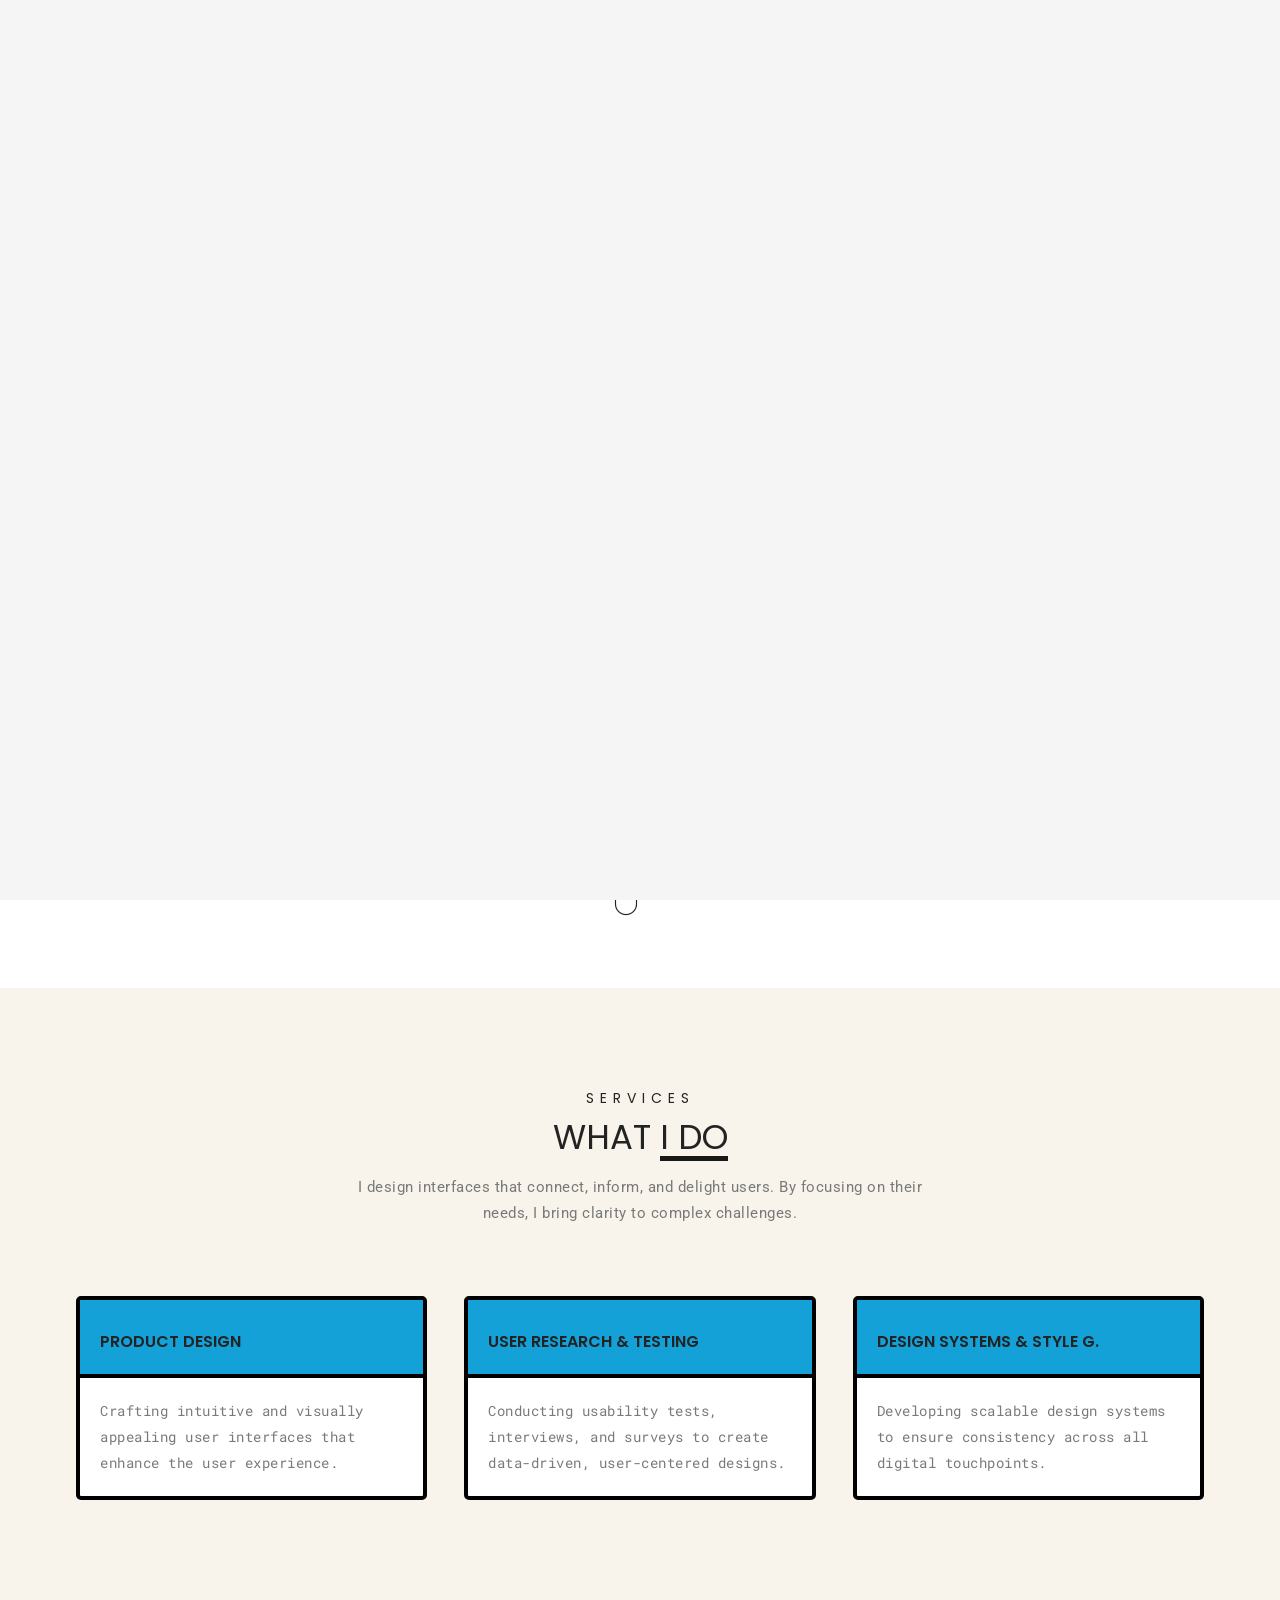
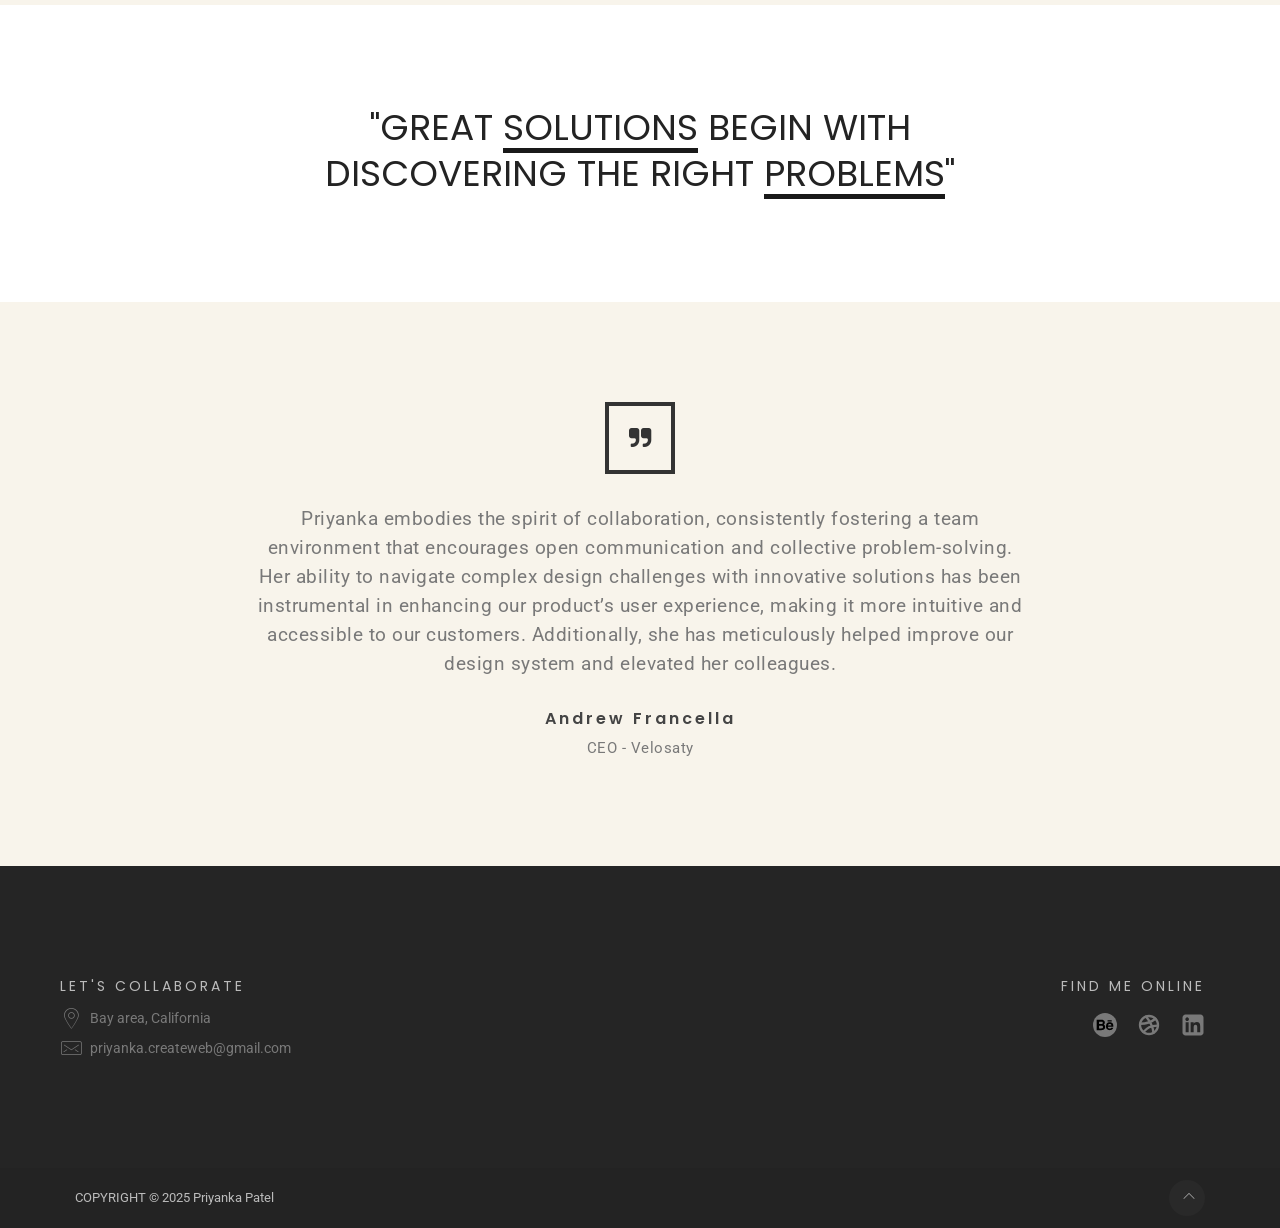
==== index.html @ 5c11a1e7 "Initial commit" ====
<!DOCTYPE html>
<html lang="en">
  <head>
    <!-- Meta Character Set -->
    <meta charset="utf-8" />
    <title>Priyanka Patel</title>

    <!-- Responsive Meta Tag -->
    <meta http-equiv="X-UA-Compatible" content="IE=edge" />
    <meta name="viewport" content="width=device-width, initial-scale=1" />

    <!-- Meta Description -->
    <meta name="description" content="Priyanka - Design Portfolio" />
    <meta
      name="keywords"
      content="responsive, creative, resume, html5, css3, personal, onepage personal"
    />
    <meta name="author" content="portfolio" />
    <!-- font -->
    <link rel="preconnect" href="https://fonts.googleapis.com" />
    <link rel="preconnect" href="https://fonts.gstatic.com" crossorigin />
    <link
      href="https://fonts.googleapis.com/css2?family=Roboto+Mono:ital,wght@0,100..700;1,100..700&display=swap"
      rel="stylesheet"
    />
    <!-- Favicon -->
    <link
      rel="shortcut icon"
      href="images/logos/favicon.png"
      type="image/x-icon"
    />

    <!-- Vendor CSS -->
    <link
      rel="stylesheet"
      type="text/css"
      href="vendor/uikit/css/uikit.min.css"
    />
    <link
      rel="stylesheet"
      type="text/css"
      href="vendor/uikit/css/components/slideshow.min.css"
    />
    <link
      rel="stylesheet"
      type="text/css"
      href="vendor/uikit/css/components/slidenav.min.css"
    />
    <link
      rel="stylesheet"
      type="text/css"
      href="vendor/uikit/css/components/slider.min.css"
    />

    <!-- Line Icon -->
    <link rel="stylesheet" type="text/css" href="css/linea.css" />

    <!-- Main CSS -->
    <link rel="stylesheet" type="text/css" href="css/style.css" />

    <!--[if lt IE 9]>
      <script src="https://oss.maxcdn.com/html5shiv/3.7.2/html5shiv.min.js"></script>
      <script src="https://oss.maxcdn.com/respond/1.4.2/respond.min.js"></script>
    <![endif]-->
  </head>
  <!-- Google tag (gtag.js) -->
  <script
    async
    src="https://www.googletagmanager.com/gtag/js?id=G-V82M1TR5L3"
  ></script>
  <script>
    window.dataLayer = window.dataLayer || [];
    function gtag() {
      dataLayer.push(arguments);
    }
    gtag("js", new Date());

    gtag("config", "G-V82M1TR5L3");
  </script>
  <body class="home-light">
    <!-- Loading Start -->
    <div id="tc-loader" class="tc-loader">
      <div class="load-inner">
        <img src="images/loading.gif" />
      </div>
    </div>
    <!-- Loading End -->

    <!-- Header Start -->
    <header class="tc-header header-style1 uk-clearfix" id="tc-header">
      <div
        class="tc-top-block"
        data-uk-sticky="{top:-400, animation: 'uk-animation-slide-top'}"
      >
        <div class="uk-container-header uk-container uk-container-center">
          <div class="nav-outter">
            <div class="nav-item1">
              <div class="tc-logo uk-hidden-small">
                <a href="index.html">
                  <img class="logo" src="images/logos/logo.svg" alt="logo" />
                </a>
              </div>
              <!--mobile socials-->
              <div class="mob-socials">
                <ul>
                  <li>
                    <a
                      href="https://www.behance.net/priyanka_createweb"
                      target="_blank"
                      ><img
                        src="images/socials/behance.svg"
                        alt="behance link icon"
                    /></a>
                  </li>
                  <li>
                    <a
                      href="https://dribbble.com/Priyanka_createweb"
                      target="_blank"
                      ><img
                        src="images/socials/dribbble.svg"
                        alt="dribbble link icon"
                    /></a>
                  </li>
                  <li>
                    <a
                      href="https://www.linkedin.com/in/priyankaapateldesigner/"
                      target="_blank"
                      ><img
                        src="images/socials/linkedin.svg"
                        alt="linkedin link icon"
                    /></a>
                  </li>
                </ul>
              </div>
            </div>
            <div class="nav-item2">
              <nav class="uk-navbar tc-navbar">
                <ul class="uk-navbar-nav uk-hidden-small">
                  <li class="uk-active">
                    <a href="index.html">Home</a>
                  </li>
                  <li>
                    <a href="about.html">About</a>
                  </li>
                  <li>
                    <a href="portfolio.html">Work</a>
                  </li>
                  <li>
                    <a href="contact.html">Contact</a>
                  </li>
                </ul>
                <a
                  href="#tc-offcanvas"
                  class="uk-navbar-toggle uk-visible-small tc-off-toggle"
                  data-uk-offcanvas="{mode:'slide'}"
                ></a>
                <div class="uk-navbar-content tc-logo uk-visible-small">
                  <a href="index.html">
                    <img class="logo-sm" src="images/logos/logo-sm.svg"
                  /></a>
                </div>
              </nav>
            </div>
            <div class="nav-item3">
              <div class="nav-socials">
                <ul class="uk-grid uk-float-right">
                  <li>
                    <a
                      href="https://www.behance.net/priyanka_createweb"
                      target="_blank"
                      ><img
                        src="images/socials/behance.svg"
                        alt="behance icon link"
                    /></a>
                  </li>
                  <li>
                    <a
                      href="https://dribbble.com/Priyanka_createweb"
                      target="_blank"
                      ><img
                        src="images/socials/dribbble.svg"
                        alt="dribbble icon link"
                    /></a>
                  </li>
                  <li>
                    <a
                      href="https://www.linkedin.com/in/priyankaapateldesigner/"
                      target="_blank"
                      ><img
                        src="images/socials/linkedin.svg"
                        alt="linkedin icon link"
                    /></a>
                  </li>
                </ul>
              </div>
            </div>
          </div>
        </div>
      </div>
    </header>
    <!-- Header End -->

    <!-- Slider Start -->
    <div class="tc-slider" id="tc-slider">
      <div class="uk-slidenav-position" data-uk-slideshow="">
        <canvas id="canvas"></canvas>
        <ul class="uk-slideshow uk-overlay-active uk-slideshow-fullscreen">
          <li>
            <!-- <img
              src="images/sliders/b3.png"
              alt="Hero image of a desk setup and design lifecycle"
            /> -->
            <div
              class="uk-overlay-panel uk-flex uk-container-center container-mid uk-text-center"
            >
              <div>
                <div class="title-bar"></div>
                <div style="padding: 3%">
                  <h3 class="sldr-title-large">
                    DESIGNING FOR A BETTER
                    <span class="half-highlight">TOMORROW</span>
                  </h3>
                  <p class="sldr-pgraph">
                    Hi, I’m <b>પ્રિયંકા [pree·aang·kuh]</b> – a Product/UX/UI
                    Designer creating intuitive digital experiences by
                    understanding the ‘why’—because great design starts with
                    purpose. I blend research, data, and feedback to craft
                    solutions that delight users and drive business goals. With
                    a front-end development background, I bring creativity and
                    technical insight to every project, always designing for
                    real people, not just an idealized vision.
                  </p>
                  <div class="spacer30"></div>
                  <a href="portfolio.html" class="readon pill">check my work</a>
                </div>
              </div>
            </div>
          </li>
        </ul>
        <div class="down-arrow pulse-infinite">
          <a href="#tc-serviecs" data-uk-smooth-scroll="{offset: 74}"
            ><i class="li li-magic-mouse"></i
          ></a>
        </div>
      </div>
    </div>
    <!-- Slider End -->

    <!-- Main Start -->
    <main class="tc-main" id="tc-main">
      <!-- Services Start-->
      <section
        class="tc-serviecs tc-service-style1 sec-spacer sec-color"
        id="tc-serviecs"
        title="<-- Swip -->"
      >
        <div class="uk-container-center uk-container">
          <div class="tc-heading uk-text-center">
            <h3>SERVICES</h3>
            <h2>WHAT <span class="half-highlight">I DO</span></h2>
            <p>
              I design interfaces that connect, inform, and delight users. By
              focusing on their <br />needs, I bring clarity to complex
              challenges.
            </p>
          </div>

          <div data-uk-slider>
            <div class="uk-slider-container">
              <ul
                class="uk-slider uk-grid uk-grid-width-large-1-3 uk-grid-width-medium-1-2"
              >
                <li>
                  <div class="services-item">
                    <div class="title">
                      <h3><a href="portfolio.html">PRODUCT DESIGN</a></h3>
                    </div>
                    <p>
                      Crafting intuitive and visually appealing user interfaces
                      that enhance the user experience.
                    </p>
                  </div>
                </li>
                <li>
                  <div class="services-item">
                    <div class="title">
                      <h3>
                        <a href="portfolio.html">USER RESEARCH & TESTING</a>
                      </h3>
                    </div>
                    <p>
                      Conducting usability tests, interviews, and surveys to
                      create data-driven, user-centered designs.
                    </p>
                  </div>
                </li>
                <li>
                  <div class="services-item">
                    <div class="title">
                      <h3>
                        <a href="portfolio.html">DESIGN SYSTEMS & STYLE G.</a>
                      </h3>
                    </div>
                    <p>
                      Developing scalable design systems to ensure consistency
                      across all digital touchpoints.
                    </p>
                  </div>
                </li>
              </ul>
            </div>
          </div>
        </div>
      </section>
      <!-- Services End-->
      <!-- About Start-->
      <section class="tc-about sec-spacer" id="tc-about">
        <div class="uk-container-center uk-container">
          <div class="about-title uk-text-center">
            <h2 class="title1">
              "GREAT <span class="half-highlight">SOLUTIONS</span> BEGIN WITH
              <br />DISCOVERING THE RIGHT
              <span class="half-highlight">PROBLEMS</span>"
            </h2>
          </div>
        </div>
      </section>
      <!-- About End-->

      <!-- Testimonial Start -->
      <section class="tc-testimonial sec-spacer sec-color">
        <div class="uk-container-center uk-container">
          <div class="uk-slidenav-position" data-uk-slider>
            <div class="uk-slider-container">
              <ul class="uk-slider uk-grid-width-medium-1-1">
                <li>
                  <div class="tm-item">
                    <div class="uk-text-center">
                      <i class="uk-icon-quote-right"></i>
                    </div>
                    <div class="testi-desc">
                      <p>
                        Priyanka embodies the spirit of collaboration,
                        consistently fostering a team environment that
                        encourages open communication and collective
                        problem-solving. Her ability to navigate complex design
                        challenges with innovative solutions has been
                        instrumental in enhancing our product’s user experience,
                        making it more intuitive and accessible to our
                        customers. Additionally, she has meticulously helped
                        improve our design system and elevated her colleagues.
                      </p>
                    </div>
                    <div class="testi-info">
                      <h4>Andrew Francella</h4>
                      <p>
                        CEO -
                        <a
                          href="https://www.linkedin.com/company/velosaty/posts/?feedView=all"
                          target="_blank"
                          >Velosaty</a
                        >
                      </p>
                    </div>
                  </div>
                </li>
                <li>
                  <div class="tm-item">
                    <div class="uk-text-center">
                      <i class="uk-icon-quote-right"></i>
                    </div>
                    <div class="testi-desc">
                      <p>
                        What sets Priyanka apart is her meticulous approach to
                        her work. She consistently go above and beyond to ensure
                        that every aspect of her design is polished and aligned
                        with the project's goals. This attention to detail has
                        not only enhanced the quality of our design deliverables
                        but has also inspired the entire team to aim for
                        excellence.
                      </p>
                    </div>
                    <div class="testi-info">
                      <h4>Faith Udomah</h4>
                      <p>
                        Designer -
                        <a
                          href="https://www.linkedin.com/company/tonyllc/"
                          target="_blank"
                          >SONNY</a
                        >
                      </p>
                    </div>
                  </div>
                </li>
                <li>
                  <div class="tm-item">
                    <div class="uk-text-center">
                      <i class="uk-icon-quote-right"></i>
                    </div>
                    <div class="testi-desc">
                      <p>
                        We collaborated on a number of projects. She is an
                        extremely creative and motivated individual who pays
                        close attention to user interface and web design. She is
                        also a true professional who produces high-quality work.
                      </p>
                    </div>
                    <div class="testi-info">
                      <h4>Smita Pawar</h4>
                      <p>
                        Designer -
                        <a
                          href="https://www.linkedin.com/company/cactus-creatives/"
                          target="_blank"
                          >Cactus Creatives</a
                        >
                      </p>
                    </div>
                  </div>
                </li>
                <li>
                  <div class="tm-item">
                    <div class="uk-text-center">
                      <i class="uk-icon-quote-right"></i>
                    </div>
                    <div class="testi-desc">
                      <p>
                        As a colleague, I admire Priyanka's commitment to design
                        advocacy. She ensures that we consistently challenge our
                        ideas and strive for the best possible solutions. Her
                        ability to critically analyze and improve our concepts
                        has been instrumental in driving our projects forward.
                        Priyanka's UX design skills are exceptional. Her
                        wireframes are not only beautifully crafted but also
                        highly functional, demonstrating her keen eye for detail
                        and deep understanding of user experience principles.
                      </p>
                    </div>
                    <div class="testi-info">
                      <h4>Kalina Stephani</h4>
                      <p>
                        Designer -
                        <a
                          href="https://www.linkedin.com/company/velosaty/posts/?feedView=all"
                          target="_blank"
                          >Velosaty</a
                        >
                      </p>
                    </div>
                  </div>
                </li>
                <li>
                  <div class="tm-item">
                    <div class="uk-text-center">
                      <i class="uk-icon-quote-right"></i>
                    </div>
                    <div class="testi-desc">
                      <p>
                        One of Priyanka’s standout qualities is her strong
                        communication and collaboration skills. She worked
                        seamlessly with cross-functional teams, including
                        developers, product managers, and stakeholders, to
                        ensure that design objectives are met. She is open to
                        feedback, adaptable to changing project requirements,
                        and consistently meet deadlines.
                      </p>
                    </div>
                    <div class="testi-info">
                      <h4>Angel Trujillo</h4>
                      <p>
                        CEO -
                        <a
                          href="https://www.linkedin.com/company/sportexcitement/about/"
                          target="_blank"
                          >Sports Excitement</a
                        >
                      </p>
                    </div>
                  </div>
                </li>
                <li>
                  <div class="tm-item">
                    <div class="uk-text-center">
                      <i class="uk-icon-quote-right"></i>
                    </div>
                    <div class="testi-desc">
                      <p>
                        What makes Priyanka truly unique is her perspective as a
                        former front-end developer. This background enriches our
                        team discussions and brings a valuable technical insight
                        to our design processes. Priyanka's ability to bridge
                        the gap between design and development is an asset to
                        our collaborative efforts.
                      </p>
                    </div>
                    <div class="testi-info">
                      <h4>Maddie Bisi</h4>
                      <p>
                        Designer -
                        <a
                          href="https://www.linkedin.com/company/velosaty/posts/?feedView=all"
                          target="_blank"
                          >Velosaty</a
                        >
                      </p>
                    </div>
                  </div>
                </li>
                <li>
                  <div class="tm-item">
                    <div class="uk-text-center">
                      <i class="uk-icon-quote-right"></i>
                    </div>
                    <div class="testi-desc">
                      <p>
                        I worked with Priyanka for 3 years at Cactus Creatives
                        and found her to be extremely hard working, disciplined,
                        creative and delivered all the projects successfully.
                        She will truly be an asset to the design team wherever
                        she goes.
                      </p>
                    </div>
                    <div class="testi-info">
                      <h4>Ruchi Trivedi</h4>
                      <p>
                        Project Manager -
                        <a
                          href="https://www.linkedin.com/company/cactus-creatives/"
                          target="_blank"
                          >Cactus Creatives</a
                        >
                      </p>
                    </div>
                  </div>
                </li>
              </ul>
            </div>
            <a
              href="#"
              class="uk-slidenav uk-slidenav-contrast uk-slidenav-previous"
              data-uk-slider-item="previous"
            ></a>
            <a
              href="#"
              class="uk-slidenav uk-slidenav-contrast uk-slidenav-next"
              data-uk-slider-item="next"
            ></a>
          </div>
        </div>
      </section>
      <!-- Testimonial End -->
    </main>
    <!-- Main End -->

    <!-- Footer Start -->
    <section class="tc-contact sec-spacer footer" id="tc-contact">
      <div class="uk-container uk-container-center">
        <div class="uk-grid" data-uk-grid-margin="">
          <div class="uk-width-medium-1-2 uk-width-small-6-10">
            <div class="tc-heading">
              <h3>LET'S COLLABORATE</h3>
              <div class="contact-info uk-animation-hover">
                <div class="contact-outter">
                  <i class="li li-map-pointer uk-animation-scale"></i> Bay area,
                  California
                </div>
              </div>
              <div class="contact-info uk-animation-hover">
                <div class="contact-outter email-container">
                  <i class="li li-mail-envelope uk-animation-scale"></i>
                  <a
                    href="javascript:void(0);"
                    onclick="copyToClipboard('priyanka.createweb@gmail.com')"
                    >priyanka.createweb@gmail.com</a
                  ><span class="tooltip"></span>
                </div>
              </div>
            </div>
          </div>
          <div class="uk-width-medium-1-2 uk-width-small-4-10 uk-text-right">
            <div class="tc-heading">
              <h3>FIND ME ONLINE</h3>
              <ul class="uk-grid uk-float-right">
                <li>
                  <a
                    href="https://www.behance.net/priyanka_createweb"
                    target="_blank"
                    ><img
                      src="images/socials/behance-white.svg"
                      alt="behance icon link"
                  /></a>
                </li>
                <li>
                  <a
                    href="https://dribbble.com/Priyanka_createweb"
                    target="_blank"
                    ><img
                      src="images/socials/dribbble-white.svg"
                      alt="dribbble icon link"
                  /></a>
                </li>
                <li>
                  <a
                    href="https://www.linkedin.com/in/priyankaapateldesigner/"
                    target="_blank"
                    ><img
                      src="images/socials/linkedin-white.svg"
                      alt="linkedin icon link"
                  /></a>
                </li>
              </ul>
            </div>
          </div>
        </div>
      </div>
    </section>

    <footer class="tc-footer" id="tc-footer">
      <div class="uk-container uk-container-center">
        <div class="uk-grid pt20 pb20">
          <div class="copyright uk-width-medium-1-2 uk-width-small-6-10">
            COPYRIGHT © 2025 Priyanka Patel
          </div>
          <div class="uk-width-medium-1-2 uk-width-small-4-10 relative">
            <!-- Created by Priyanka Patel -->
            <a
              href="#tc-header"
              class="tc-totopscroll"
              title="Go Top"
              data-uk-smooth-scroll
              ><i class="li li-arrows-up"></i
            ></a>
          </div>
        </div>
      </div>
    </footer>
    <!-- Footer End -->

    <!-- Start Offcanvas -->
    <div id="tc-offcanvas" class="uk-offcanvas">
      <div class="uk-offcanvas-bar uk-offcanvas-bar-flip">
        <ul class="uk-nav uk-nav-offcanvas" data-uk-nav="">
          <li>
            <a href="index.html">Home</a>
          </li>
          <li>
            <a href="about.html">About</a>
          </li>
          <li>
            <a href="portfolio.html">Work</a>
          </li>
          <li>
            <a href="contact.html">Contact</a>
          </li>
        </ul>
      </div>
    </div>
    <!-- End Offcanvas -->

    <!-- email copy clipboard js -->
    <script>
      function copyToClipboard(text) {
        navigator.clipboard.writeText(text).then(() => {
          const tooltip = document.querySelector(".email-container .tooltip");
          tooltip.textContent = `Copied to clipboard!`;
          tooltip.classList.add("show");

          // Remove the tooltip after a short delay
          setTimeout(() => {
            tooltip.classList.remove("show");
          }, 2000);
        });
      }
    </script>
    <!--mouse movement color generator-->
    <script>
      const canvas = document.getElementById("canvas");
      const ctx = canvas.getContext("2d");

      // Resize canvas dynamically
      function resizeCanvas() {
        canvas.width = window.innerWidth;
        canvas.height = window.innerHeight;
      }
      resizeCanvas();
      window.addEventListener("resize", resizeCanvas);

      document.addEventListener("mousemove", (event) => {
        const rect = canvas.getBoundingClientRect(); // Get canvas position
        const x = event.clientX - rect.left;
        const y = event.clientY - rect.top;

        // Generate color dynamically based on position
        const red = Math.round((x / window.innerWidth) * 255);
        const green = Math.round((y / window.innerHeight) * 255);
        const blue = Math.round(
          ((x + y) / (window.innerWidth + window.innerHeight)) * 255
        );

        // Draw crayon effect
        ctx.fillStyle = `rgba(${red}, ${green}, ${blue}, 0.7)`;
        ctx.beginPath();
        ctx.arc(x, y, 40, 0, Math.PI * 2); // Increased size for visibility
        ctx.fill();

        // Keep colors without fading (no gray effect)
        ctx.globalCompositeOperation = "source-over";
      });
    </script>

    <!-- Jquery js -->
    <script
      data-cfasync="false"
      src="../../../cdn-cgi/scripts/5c5dd728/cloudflare-static/email-decode.min.js"
    ></script>
    <script src="js/jquery.min.js"></script>

    <!-- Vendor js -->
    <script src="vendor/uikit/js/uikit.min.js"></script>
    <script src="vendor/uikit/js/components/slideshow.min.js"></script>
    <script src="vendor/uikit/js/components/lightbox.min.js"></script>
    <script src="vendor/uikit/js/components/sticky.min.js"></script>
    <script src="vendor/uikit/js/components/grid.min.js"></script>
    <script src="vendor/uikit/js/components/slider.min.js"></script>
    <script src="vendor/counter/jquery.countTo.js"></script>

    <!-- Contact Form -->
    <script src="js/contact.form.js"></script>

    <!-- Scripts Js -->
    <script src="js/scripts.js"></script>
  </body>
</html>
---- vendor/uikit/css/components/slideshow.min.css ----
/*! UIkit 2.27.5 | http://www.getuikit.com | (c) 2014 YOOtheme | MIT License */
.uk-slideshow{position:relative;z-index:0;width:100%;margin:0;padding:0;list-style:none;overflow:hidden;touch-action:pan-y}.uk-slideshow>li{position:absolute;top:0;left:0;width:100%;opacity:0}.uk-slideshow>.uk-active{z-index:10;opacity:1}.uk-slideshow>li>img{visibility:hidden}[data-uk-slideshow-slide]{cursor:pointer}.uk-slideshow-fullscreen,.uk-slideshow-fullscreen>li{height:100vh}.uk-slideshow-fade-in{-webkit-animation:uk-fade .5s linear;animation:uk-fade .5s linear}.uk-slideshow-fade-out{-webkit-animation:uk-fade .5s linear reverse;animation:uk-fade .5s linear reverse}.uk-slideshow-scroll-forward-in{-webkit-animation:uk-slide-right .5s ease-in-out;animation:uk-slide-right .5s ease-in-out}.uk-slideshow-scroll-forward-out{-webkit-animation:uk-slide-left .5s ease-in-out reverse;animation:uk-slide-left .5s ease-in-out reverse}.uk-slideshow-scroll-backward-in{-webkit-animation:uk-slide-left .5s ease-in-out;animation:uk-slide-left .5s ease-in-out}.uk-slideshow-scroll-backward-out{-webkit-animation:uk-slide-right .5s ease-in-out reverse;animation:uk-slide-right .5s ease-in-out reverse}.uk-slideshow-scale-out{-webkit-animation:uk-fade-scale-15 .5s ease-in-out reverse;animation:uk-fade-scale-15 .5s ease-in-out reverse}.uk-slideshow-swipe-forward-in{-webkit-animation:uk-slide-left-33 .5s ease-in-out;animation:uk-slide-left-33 .5s ease-in-out}.uk-slideshow-swipe-forward-out{-webkit-animation:uk-slide-left .5s ease-in-out reverse;animation:uk-slide-left .5s ease-in-out reverse}.uk-slideshow-swipe-backward-in{-webkit-animation:uk-slide-right-33 .5s ease-in-out;animation:uk-slide-right-33 .5s ease-in-out}.uk-slideshow-swipe-backward-out{-webkit-animation:uk-slide-right .5s ease-in-out reverse;animation:uk-slide-right .5s ease-in-out reverse}.uk-slideshow-swipe-backward-in:before,.uk-slideshow-swipe-forward-in:before{content:'';position:absolute;top:0;bottom:0;left:0;right:0;z-index:1;background:rgba(0,0,0,.6);-webkit-animation:uk-fade .5s ease-in-out reverse;animation:uk-fade .5s ease-in-out reverse}
---- vendor/uikit/css/components/slidenav.min.css ----
/*! UIkit 2.27.5 | http://www.getuikit.com | (c) 2014 YOOtheme | MIT License */
.uk-slidenav{display:inline-block;box-sizing:border-box;width:60px;height:60px;line-height:60px;color:rgba(50,50,50,.4);font-size:60px;text-align:center}.uk-slidenav:focus,.uk-slidenav:hover{outline:0;text-decoration:none;color:rgba(50,50,50,.7);cursor:pointer}.uk-slidenav:active{color:rgba(50,50,50,.9)}.uk-slidenav-previous:before{content:"\f104";font-family:FontAwesome}.uk-slidenav-next:before{content:"\f105";font-family:FontAwesome}.uk-slidenav-position{position:relative}.uk-slidenav-position .uk-slidenav{display:none;position:absolute;top:50%;z-index:1;margin-top:-30px}.uk-slidenav-position:hover .uk-slidenav{display:block}.uk-slidenav-position .uk-slidenav-previous{left:20px}.uk-slidenav-position .uk-slidenav-next{right:20px}.uk-slidenav-contrast{color:rgba(255,255,255,.5)}.uk-slidenav-contrast:focus,.uk-slidenav-contrast:hover{color:rgba(255,255,255,.7)}.uk-slidenav-contrast:active{color:rgba(255,255,255,.9)}
---- vendor/uikit/css/components/slider.min.css ----
/*! UIkit 2.27.5 | http://www.getuikit.com | (c) 2014 YOOtheme | MIT License */
[data-uk-slider]{direction:ltr}html[dir=rtl] .uk-slider>*{direction:rtl}.uk-slider{position:relative;z-index:0;touch-action:pan-y}.uk-slider:not(.uk-grid){margin:0;padding:0;list-style:none}.uk-slider>*{position:absolute;top:0;left:0}.uk-slider-container{overflow:hidden}.uk-slider:not(.uk-drag){-webkit-transition:-webkit-transform .2s linear;transition:transform .2s linear}.uk-slider.uk-drag{cursor:col-resize;-moz-user-select:none;-webkit-user-select:none;-ms-user-select:none;user-select:none}.uk-slider a,.uk-slider img{-webkit-user-drag:none;user-drag:none;-webkit-touch-callout:none}.uk-slider img{pointer-events:none}.uk-slider-fullscreen,.uk-slider-fullscreen>li{height:100vh}
---- css/linea.css ----
@font-face {
  font-family: 'linea';
  src: url('../fonts/lineae209.html?v=1.0.0');
  src: url([data-uri]) format('truetype');
  font-weight: normal;
  font-style: normal;
}

[class^="li-"], [class*=" li-"] {
  font-family: 'linea';
  speak: none;
  font-style: normal;
  font-weight: normal;
  font-variant: normal;
  text-transform: none;
  line-height: 1;

  /* Better Font Rendering =========== */
  -webkit-font-smoothing: antialiased;
  -moz-osx-font-smoothing: grayscale;
}

.li-adjustments:before {
  content: "\e92d";
}

.li-alarmclock:before {
  content: "\e92e";
}

.li-anchor:before {
  content: "\e92f";
}

.li-aperture:before {
  content: "\e930";
}

.li-attachments:before {
  content: "\e931";
}

.li-bargraph:before {
  content: "\e932";
}

.li-basket:before {
  content: "\e933";
}

.li-beaker:before {
  content: "\e934";
}

.li-bike:before {
  content: "\e935";
}

.li-book-open:before {
  content: "\e936";
}

.li-briefcase2:before {
  content: "\e937";
}

.li-browser2:before {
  content: "\e938";
}

.li-calendar:before {
  content: "\e939";
}

.li-camera:before {
  content: "\e93a";
}

.li-caution:before {
  content: "\e93b";
}

.li-chat:before {
  content: "\e93c";
}

.li-circle-compass:before {
  content: "\e93d";
}

.li-clipboard:before {
  content: "\e93e";
}

.li-clock2:before {
  content: "\e93f";
}

.li-cloud:before {
  content: "\e940";
}

.li-compass:before {
  content: "\e941";
}

.li-desktop:before {
  content: "\e942";
}

.li-dial:before {
  content: "\e943";
}

.li-document:before {
  content: "\e944";
}

.li-documents:before {
  content: "\e945";
}

.li-download:before {
  content: "\e946";
}

.li-dribbble:before {
  content: "\e947";
}

.li-edit:before {
  content: "\e948";
}

.li-envelope:before {
  content: "\e949";
}

.li-expand:before {
  content: "\e94a";
}

.li-facebook:before {
  content: "\e94b";
}

.li-flag:before {
  content: "\e94c";
}

.li-focus:before {
  content: "\e94d";
}

.li-gears:before {
  content: "\e94e";
}

.li-genius:before {
  content: "\e94f";
}

.li-gift:before {
  content: "\e950";
}

.li-global:before {
  content: "\e951";
}

.li-globe2:before {
  content: "\e952";
}

.li-googleplus:before {
  content: "\e953";
}

.li-grid:before {
  content: "\e954";
}

.li-happy:before {
  content: "\e955";
}

.li-hazardous:before {
  content: "\e956";
}

.li-heart2:before {
  content: "\e957";
}

.li-hotairballoon:before {
  content: "\e958";
}

.li-hourglass:before {
  content: "\e959";
}

.li-key:before {
  content: "\e95a";
}

.li-laptop2:before {
  content: "\e95b";
}

.li-layers:before {
  content: "\e95c";
}

.li-lifesaver:before {
  content: "\e95d";
}

.li-lightbulb:before {
  content: "\e95e";
}

.li-linegraph:before {
  content: "\e95f";
}

.li-linkedin:before {
  content: "\e960";
}

.li-lock:before {
  content: "\e961";
}

.li-magnifying-glass:before {
  content: "\e962";
}

.li-map-pin:before {
  content: "\e963";
}

.li-map:before {
  content: "\e964";
}

.li-megaphone:before {
  content: "\e965";
}

.li-mic:before {
  content: "\e966";
}

.li-mobile:before {
  content: "\e967";
}

.li-newspaper:before {
  content: "\e968";
}

.li-notebook:before {
  content: "\e969";
}

.li-paintbrush:before {
  content: "\e96a";
}

.li-paperclip:before {
  content: "\e96b";
}

.li-pencil:before {
  content: "\e96c";
}

.li-phone:before {
  content: "\e96d";
}

.li-picture:before {
  content: "\e96e";
}

.li-pictures:before {
  content: "\e96f";
}

.li-piechart:before {
  content: "\e970";
}

.li-presentation:before {
  content: "\e971";
}

.li-pricetags:before {
  content: "\e972";
}

.li-printer2:before {
  content: "\e973";
}

.li-profile-female:before {
  content: "\e974";
}

.li-profile-male:before {
  content: "\e975";
}

.li-puzzle:before {
  content: "\e976";
}

.li-quote:before {
  content: "\e977";
}

.li-recycle:before {
  content: "\e978";
}

.li-refresh2:before {
  content: "\e979";
}

.li-ribbon:before {
  content: "\e97a";
}

.li-rss:before {
  content: "\e97b";
}

.li-sad:before {
  content: "\e97c";
}

.li-scissors:before {
  content: "\e97d";
}

.li-scope:before {
  content: "\e97e";
}

.li-search:before {
  content: "\e97f";
}

.li-shield:before {
  content: "\e980";
}

.li-speedometer:before {
  content: "\e981";
}

.li-strategy:before {
  content: "\e982";
}

.li-streetsign:before {
  content: "\e983";
}

.li-tablet:before {
  content: "\e984";
}

.li-telescope:before {
  content: "\e985";
}

.li-toolbox:before {
  content: "\e986";
}

.li-tools:before {
  content: "\e987";
}

.li-tools2:before {
  content: "\e988";
}

.li-traget:before {
  content: "\e989";
}

.li-trophy:before {
  content: "\e98a";
}

.li-tumblr:before {
  content: "\e98b";
}

.li-twitter:before {
  content: "\e98c";
}

.li-upload:before {
  content: "\e98d";
}

.li-video:before {
  content: "\e98e";
}

.li-wallet:before {
  content: "\e98f";
}

.li-wine:before {
  content: "\e990";
}

.li-apartment-building:before {
  content: "\e8cc";
}

.li-architectural-pen:before {
  content: "\e8cd";
}

.li-backpack:before {
  content: "\e8ce";
}

.li-bomb:before {
  content: "\e8cf";
}

.li-book-download:before {
  content: "\e8d0";
}

.li-book:before {
  content: "\e8d1";
}

.li-briefcase:before {
  content: "\e8d2";
}

.li-browser:before {
  content: "\e8d3";
}

.li-buffet-tray:before {
  content: "\e8d4";
}

.li-camera-photo:before {
  content: "\e8d5";
}

.li-camera-video:before {
  content: "\e8d6";
}

.li-cap-chef:before {
  content: "\e8d7";
}

.li-cap-crown:before {
  content: "\e8d8";
}

.li-cap-hat:before {
  content: "\e8d9";
}

.li-car-carrer:before {
  content: "\e8da";
}

.li-cart-down:before {
  content: "\e8db";
}

.li-cart-up:before {
  content: "\e8dc";
}

.li-chair-sofa:before {
  content: "\e8dd";
}

.li-clock:before {
  content: "\e8de";
}

.li-coffee-blander:before {
  content: "\e8df";
}

.li-color-plate:before {
  content: "\e8e0";
}

.li-comment-favorite:before {
  content: "\e8e1";
}

.li-comment-with-dot:before {
  content: "\e8e2";
}

.li-computer-duel:before {
  content: "\e8e3";
}

.li-computer-imac-slim:before {
  content: "\e8e4";
}

.li-computer-imac-thick:before {
  content: "\e8e5";
}

.li-computer-monitor:before {
  content: "\e8e6";
}

.li-coverage:before {
  content: "\e8e7";
}

.li-crop:before {
  content: "\e8e8";
}

.li-dashboard-meter:before {
  content: "\e8e9";
}

.li-database:before {
  content: "\e8ea";
}

.li-device-ipad:before {
  content: "\e8eb";
}

.li-device-iphone:before {
  content: "\e8ec";
}

.li-device-ipod-earphone:before {
  content: "\e8ed";
}

.li-device-ipod-headphone:before {
  content: "\e8ee";
}

.li-device-ipod-nano:before {
  content: "\e8ef";
}

.li-diary:before {
  content: "\e8f0";
}

.li-envelope-back:before {
  content: "\e8f1";
}

.li-equalizer:before {
  content: "\e8f2";
}

.li-gear-wheel:before {
  content: "\e8f3";
}

.li-glass-coffee:before {
  content: "\e8f4";
}

.li-glass-juice:before {
  content: "\e8f5";
}

.li-globe:before {
  content: "\e8f6";
}

.li-grid-line:before {
  content: "\e8f7";
}

.li-hand-bag:before {
  content: "\e8f8";
}

.li-handbag:before {
  content: "\e8f9";
}

.li-head-phone:before {
  content: "\e8fa";
}

.li-heart:before {
  content: "\e8fb";
}

.li-home:before {
  content: "\e8fc";
}

.li-hot-dog:before {
  content: "\e8fd";
}

.li-ice-cream:before {
  content: "\e8fe";
}

.li-ink-feather:before {
  content: "\e8ff";
}

.li-input-injection:before {
  content: "\e900";
}

.li-jar-drop:before {
  content: "\e901";
}

.li-laptop-mac-book:before {
  content: "\e902";
}

.li-laptop:before {
  content: "\e903";
}

.li-link:before {
  content: "\e904";
}

.li-lock-close:before {
  content: "\e905";
}

.li-lock-open:before {
  content: "\e906";
}

.li-magic-wand:before {
  content: "\e907";
}

.li-magnet:before {
  content: "\e908";
}

.li-mail-envelope:before {
  content: "\e909";
}

.li-map-pointer:before {
  content: "\e90a";
}

.li-multiple-paper:before {
  content: "\e90b";
}

.li-mustache:before {
  content: "\e90c";
}

.li-paint-brush-wall-roller:before {
  content: "\e90d";
}

.li-paint-brush:before {
  content: "\e90e";
}

.li-paper-pencil:before {
  content: "\e90f";
}

.li-pen-fountain:before {
  content: "\e910";
}

.li-pen-point-rounded:before {
  content: "\e911";
}

.li-pen-point:before {
  content: "\e912";
}

.li-photo-frame:before {
  content: "\e913";
}

.li-pot-fire:before {
  content: "\e914";
}

.li-printer:before {
  content: "\e915";
}

.li-refresh:before {
  content: "\e916";
}

.li-remote:before {
  content: "\e917";
}

.li-seal:before {
  content: "\e918";
}

.li-shield-plus:before {
  content: "\e919";
}

.li-shoes:before {
  content: "\e91a";
}

.li-skull:before {
  content: "\e91b";
}

.li-smile-emoticon:before {
  content: "\e91c";
}

.li-sound-note:before {
  content: "\e91d";
}

.li-sound-recorder:before {
  content: "\e91e";
}

.li-spoon-fork:before {
  content: "\e91f";
}

.li-square-anchor-point:before {
  content: "\e920";
}

.li-support-tools:before {
  content: "\e921";
}

.li-support-underwater:before {
  content: "\e922";
}

.li-target-arrow:before {
  content: "\e923";
}

.li-tea-pot:before {
  content: "\e924";
}

.li-television-remote:before {
  content: "\e925";
}

.li-tools-creative:before {
  content: "\e926";
}

.li-tools-measurement:before {
  content: "\e927";
}

.li-trash:before {
  content: "\e928";
}

.li-tube-measurement:before {
  content: "\e929";
}

.li-umbralla:before {
  content: "\e92a";
}

.li-user-comment:before {
  content: "\e92b";
}

.li-user:before {
  content: "\e92c";
}

.li-arrows-anticlockwise-dashed:before {
  content: "\e600";
}

.li-arrows-anticlockwise:before {
  content: "\e601";
}

.li-arrows-button-down:before {
  content: "\e602";
}

.li-arrows-button-off:before {
  content: "\e603";
}

.li-arrows-button-on:before {
  content: "\e604";
}

.li-arrows-button-up:before {
  content: "\e605";
}

.li-arrows-check:before {
  content: "\e606";
}

.li-arrows-circle-check:before {
  content: "\e607";
}

.li-arrows-circle-down:before {
  content: "\e608";
}

.li-arrows-circle-downleft:before {
  content: "\e609";
}

.li-arrows-circle-downright:before {
  content: "\e60a";
}

.li-arrows-circle-left:before {
  content: "\e60b";
}

.li-arrows-circle-minus:before {
  content: "\e60c";
}

.li-arrows-circle-plus:before {
  content: "\e60d";
}

.li-arrows-circle-remove:before {
  content: "\e60e";
}

.li-arrows-circle-right:before {
  content: "\e60f";
}

.li-arrows-circle-up:before {
  content: "\e610";
}

.li-arrows-circle-upleft:before {
  content: "\e611";
}

.li-arrows-circle-upright:before {
  content: "\e612";
}

.li-arrows-clockwise-dashed:before {
  content: "\e613";
}

.li-arrows-clockwise:before {
  content: "\e614";
}

.li-arrows-compress:before {
  content: "\e615";
}

.li-arrows-deny:before {
  content: "\e616";
}

.li-arrows-diagonal:before {
  content: "\e617";
}

.li-arrows-diagonal2:before {
  content: "\e618";
}

.li-arrows-down-double-34:before {
  content: "\e619";
}

.li-arrows-down:before {
  content: "\e61a";
}

.li-arrows-downleft:before {
  content: "\e61b";
}

.li-arrows-downright:before {
  content: "\e61c";
}

.li-arrows-drag-down-dashed:before {
  content: "\e61d";
}

.li-arrows-drag-down:before {
  content: "\e61e";
}

.li-arrows-drag-horiz:before {
  content: "\e61f";
}

.li-arrows-drag-left-dashed:before {
  content: "\e620";
}

.li-arrows-drag-left:before {
  content: "\e621";
}

.li-arrows-drag-right-dashed:before {
  content: "\e622";
}

.li-arrows-drag-right:before {
  content: "\e623";
}

.li-arrows-drag-up-dashed:before {
  content: "\e624";
}

.li-arrows-drag-up:before {
  content: "\e625";
}

.li-arrows-drag-vert:before {
  content: "\e626";
}

.li-arrows-exclamation:before {
  content: "\e627";
}

.li-arrows-expand-diagonal1:before {
  content: "\e628";
}

.li-arrows-expand-horizontal1:before {
  content: "\e629";
}

.li-arrows-expand-vertical1:before {
  content: "\e62a";
}

.li-arrows-expand:before {
  content: "\e62b";
}

.li-arrows-fit-horizontal:before {
  content: "\e62c";
}

.li-arrows-fit-vertical:before {
  content: "\e62d";
}

.li-arrows-glide-horizontal:before {
  content: "\e62e";
}

.li-arrows-glide-vertical:before {
  content: "\e62f";
}

.li-arrows-glide:before {
  content: "\e630";
}

.li-arrows-hamburger2:before {
  content: "\e631";
}

.li-arrows-hamburger1:before {
  content: "\e632";
}

.li-arrows-horizontal:before {
  content: "\e633";
}

.li-arrows-info:before {
  content: "\e634";
}

.li-arrows-keyboard-alt:before {
  content: "\e635";
}

.li-arrows-keyboard-cmd-29:before {
  content: "\e636";
}

.li-arrows-keyboard-delete:before {
  content: "\e637";
}

.li-arrows-keyboard-down-28:before {
  content: "\e638";
}

.li-arrows-keyboard-left:before {
  content: "\e639";
}

.li-arrows-keyboard-return:before {
  content: "\e63a";
}

.li-arrows-keyboard-right:before {
  content: "\e63b";
}

.li-arrows-keyboard-shift:before {
  content: "\e63c";
}

.li-arrows-keyboard-tab:before {
  content: "\e63d";
}

.li-arrows-keyboard-up:before {
  content: "\e63e";
}

.li-arrows-left-double-32:before {
  content: "\e63f";
}

.li-arrows-left:before {
  content: "\e640";
}

.li-arrows-minus:before {
  content: "\e641";
}

.li-arrows-move-bottom:before {
  content: "\e642";
}

.li-arrows-move-left:before {
  content: "\e643";
}

.li-arrows-move-right:before {
  content: "\e644";
}

.li-arrows-move-top:before {
  content: "\e645";
}

.li-arrows-move:before {
  content: "\e646";
}

.li-arrows-move2:before {
  content: "\e647";
}

.li-arrows-plus:before {
  content: "\e648";
}

.li-arrows-question:before {
  content: "\e649";
}

.li-arrows-remove:before {
  content: "\e64a";
}

.li-arrows-right-double-31:before {
  content: "\e64b";
}

.li-arrows-right:before {
  content: "\e64c";
}

.li-arrows-rotate-anti-dashed:before {
  content: "\e64d";
}

.li-arrows-rotate-anti:before {
  content: "\e64e";
}

.li-arrows-rotate-dashed:before {
  content: "\e64f";
}

.li-arrows-rotate:before {
  content: "\e650";
}

.li-arrows-shrink-diagonal1:before {
  content: "\e651";
}

.li-arrows-shrink-diagonal2:before {
  content: "\e652";
}

.li-arrows-shrink-horizonal2:before {
  content: "\e653";
}

.li-arrows-shrink-horizontal1:before {
  content: "\e654";
}

.li-arrows-shrink-vertical1:before {
  content: "\e655";
}

.li-arrows-shrink-vertical2:before {
  content: "\e656";
}

.li-arrows-shrink:before {
  content: "\e657";
}

.li-arrows-sign-down:before {
  content: "\e658";
}

.li-arrows-sign-left:before {
  content: "\e659";
}

.li-arrows-sign-right:before {
  content: "\e65a";
}

.li-arrows-sign-up:before {
  content: "\e65b";
}

.li-arrows-slide-down1:before {
  content: "\e65c";
}

.li-arrows-slide-down2:before {
  content: "\e65d";
}

.li-arrows-slide-left1:before {
  content: "\e65e";
}

.li-arrows-slide-left2:before {
  content: "\e65f";
}

.li-arrows-slide-right1:before {
  content: "\e660";
}

.li-arrows-slide-right2:before {
  content: "\e661";
}

.li-arrows-slide-up1:before {
  content: "\e662";
}

.li-arrows-slide-up2:before {
  content: "\e663";
}

.li-arrows-slim-down-dashed:before {
  content: "\e664";
}

.li-arrows-slim-down:before {
  content: "\e665";
}

.li-arrows-slim-left-dashed:before {
  content: "\e666";
}

.li-arrows-slim-left:before {
  content: "\e667";
}

.li-arrows-slim-right-dashed:before {
  content: "\e668";
}

.li-arrows-slim-right:before {
  content: "\e669";
}

.li-arrows-slim-up-dashed:before {
  content: "\e66a";
}

.li-arrows-slim-up:before {
  content: "\e66b";
}

.li-arrows-square-check:before {
  content: "\e66c";
}

.li-arrows-square-down:before {
  content: "\e66d";
}

.li-arrows-square-downleft:before {
  content: "\e66e";
}

.li-arrows-square-downright:before {
  content: "\e66f";
}

.li-arrows-square-left:before {
  content: "\e670";
}

.li-arrows-square-minus:before {
  content: "\e671";
}

.li-arrows-square-plus:before {
  content: "\e672";
}

.li-arrows-square-remove:before {
  content: "\e673";
}

.li-arrows-square-right:before {
  content: "\e674";
}

.li-arrows-square-up:before {
  content: "\e675";
}

.li-arrows-square-upleft:before {
  content: "\e676";
}

.li-arrows-square-upright:before {
  content: "\e677";
}

.li-arrows-squares:before {
  content: "\e678";
}

.li-arrows-stretch-diagonal1:before {
  content: "\e679";
}

.li-arrows-stretch-diagonal2:before {
  content: "\e67a";
}

.li-arrows-stretch-diagonal3:before {
  content: "\e67b";
}

.li-arrows-stretch-diagonal4:before {
  content: "\e67c";
}

.li-arrows-stretch-horizontal1:before {
  content: "\e67d";
}

.li-arrows-stretch-horizontal2:before {
  content: "\e67e";
}

.li-arrows-stretch-vertical1:before {
  content: "\e67f";
}

.li-arrows-stretch-vertical2:before {
  content: "\e680";
}

.li-arrows-switch-horizontal:before {
  content: "\e681";
}

.li-arrows-switch-vertical:before {
  content: "\e682";
}

.li-arrows-up-double-33:before {
  content: "\e683";
}

.li-arrows-up:before {
  content: "\e684";
}

.li-arrows-upleft:before {
  content: "\e685";
}

.li-arrows-upright:before {
  content: "\e686";
}

.li-arrows-vertical:before {
  content: "\e687";
}

.li-accelerator:before {
  content: "\e688";
}

.li-alarm:before {
  content: "\e689";
}

.li-anchor:before {
  content: "\e68a";
}

.li-anticlockwise:before {
  content: "\e68b";
}

.li-archive-full:before {
  content: "\e68c";
}

.li-archive:before {
  content: "\e68d";
}

.li-ban:before {
  content: "\e68e";
}

.li-battery-charge:before {
  content: "\e68f";
}

.li-battery-empty:before {
  content: "\e690";
}

.li-battery-full:before {
  content: "\e691";
}

.li-battery-half:before {
  content: "\e692";
}

.li-bolt:before {
  content: "\e693";
}

.li-book-pen:before {
  content: "\e694";
}

.li-book-pencil:before {
  content: "\e695";
}

.li-book:before {
  content: "\e696";
}

.li-bookmark:before {
  content: "\e697";
}

.li-calculator:before {
  content: "\e698";
}

.li-calendar:before {
  content: "\e699";
}

.li-cards-diamonds:before {
  content: "\e69a";
}

.li-cards-hearts:before {
  content: "\e69b";
}

.li-case:before {
  content: "\e69c";
}

.li-chronometer:before {
  content: "\e69d";
}

.li-clessidre:before {
  content: "\e69e";
}

.li-clock:before {
  content: "\e69f";
}

.li-clockwise:before {
  content: "\e6a0";
}

.li-cloud:before {
  content: "\e6a1";
}

.li-clubs:before {
  content: "\e6a2";
}

.li-compass:before {
  content: "\e6a3";
}

.li-cup:before {
  content: "\e6a4";
}

.li-diamonds:before {
  content: "\e6a5";
}

.li-display:before {
  content: "\e6a6";
}

.li-download:before {
  content: "\e6a7";
}

.li-bookmark-checck:before {
  content: "\e6a8";
}

.li-bookmark-minus:before {
  content: "\e6a9";
}

.li-bookmark-plus:before {
  content: "\e6aa";
}

.li-bookmark-remove:before {
  content: "\e6ab";
}

.li-briefcase-check:before {
  content: "\e6ac";
}

.li-briefcase-download:before {
  content: "\e6ad";
}

.li-briefcase-flagged:before {
  content: "\e6ae";
}

.li-briefcase-minus:before {
  content: "\e6af";
}

.li-briefcase-plus:before {
  content: "\e6b0";
}

.li-briefcase-refresh:before {
  content: "\e6b1";
}

.li-briefcase-remove:before {
  content: "\e6b2";
}

.li-briefcase-search:before {
  content: "\e6b3";
}

.li-briefcase-star:before {
  content: "\e6b4";
}

.li-briefcase-upload:before {
  content: "\e6b5";
}

.li-browser-check:before {
  content: "\e6b6";
}

.li-browser-download:before {
  content: "\e6b7";
}

.li-browser-minus:before {
  content: "\e6b8";
}

.li-browser-plus:before {
  content: "\e6b9";
}

.li-browser-refresh:before {
  content: "\e6ba";
}

.li-browser-remove:before {
  content: "\e6bb";
}

.li-browser-search:before {
  content: "\e6bc";
}

.li-browser-star:before {
  content: "\e6bd";
}

.li-browser-upload:before {
  content: "\e6be";
}

.li-calendar-check:before {
  content: "\e6bf";
}

.li-calendar-cloud:before {
  content: "\e6c0";
}

.li-calendar-download:before {
  content: "\e6c1";
}

.li-calendar-empty:before {
  content: "\e6c2";
}

.li-calendar-flagged:before {
  content: "\e6c3";
}

.li-calendar-heart:before {
  content: "\e6c4";
}

.li-calendar-minus:before {
  content: "\e6c5";
}

.li-calendar-next:before {
  content: "\e6c6";
}

.li-calendar-noaccess:before {
  content: "\e6c7";
}

.li-calendar-pencil:before {
  content: "\e6c8";
}

.li-calendar-plus:before {
  content: "\e6c9";
}

.li-calendar-previous:before {
  content: "\e6ca";
}

.li-calendar-refresh:before {
  content: "\e6cb";
}

.li-calendar-remove:before {
  content: "\e6cc";
}

.li-calendar-search:before {
  content: "\e6cd";
}

.li-calendar-star:before {
  content: "\e6ce";
}

.li-calendar-upload:before {
  content: "\e6cf";
}

.li-cloud-check:before {
  content: "\e6d0";
}

.li-cloud-download:before {
  content: "\e6d1";
}

.li-cloud-minus:before {
  content: "\e6d2";
}

.li-cloud-noaccess:before {
  content: "\e6d3";
}

.li-cloud-plus:before {
  content: "\e6d4";
}

.li-cloud-refresh:before {
  content: "\e6d5";
}

.li-cloud-remove:before {
  content: "\e6d6";
}

.li-cloud-search:before {
  content: "\e6d7";
}

.li-cloud-upload:before {
  content: "\e6d8";
}

.li-document-check:before {
  content: "\e6d9";
}

.li-document-cloud:before {
  content: "\e6da";
}

.li-document-download:before {
  content: "\e6db";
}

.li-document-flagged:before {
  content: "\e6dc";
}

.li-document-graph:before {
  content: "\e6dd";
}

.li-document-heart:before {
  content: "\e6de";
}

.li-document-minus:before {
  content: "\e6df";
}

.li-document-next:before {
  content: "\e6e0";
}

.li-document-noaccess:before {
  content: "\e6e1";
}

.li-document-note:before {
  content: "\e6e2";
}

.li-document-pencil:before {
  content: "\e6e3";
}

.li-document-picture:before {
  content: "\e6e4";
}

.li-document-plus:before {
  content: "\e6e5";
}

.li-document-previous:before {
  content: "\e6e6";
}

.li-document-refresh:before {
  content: "\e6e7";
}

.li-document-remove:before {
  content: "\e6e8";
}

.li-document-search:before {
  content: "\e6e9";
}

.li-document-star:before {
  content: "\e6ea";
}

.li-document-upload:before {
  content: "\e6eb";
}

.li-folder-check:before {
  content: "\e6ec";
}

.li-folder-cloud:before {
  content: "\e6ed";
}

.li-folder-document:before {
  content: "\e6ee";
}

.li-folder-download:before {
  content: "\e6ef";
}

.li-folder-flagged:before {
  content: "\e6f0";
}

.li-folder-graph:before {
  content: "\e6f1";
}

.li-folder-heart:before {
  content: "\e6f2";
}

.li-folder-minus:before {
  content: "\e6f3";
}

.li-folder-next:before {
  content: "\e6f4";
}

.li-folder-noaccess:before {
  content: "\e6f5";
}

.li-folder-note:before {
  content: "\e6f6";
}

.li-folder-pencil:before {
  content: "\e6f7";
}

.li-folder-picture:before {
  content: "\e6f8";
}

.li-folder-plus:before {
  content: "\e6f9";
}

.li-folder-previous:before {
  content: "\e6fa";
}

.li-folder-refresh:before {
  content: "\e6fb";
}

.li-folder-remove:before {
  content: "\e6fc";
}

.li-folder-search:before {
  content: "\e6fd";
}

.li-folder-star:before {
  content: "\e6fe";
}

.li-folder-upload:before {
  content: "\e6ff";
}

.li-mail-check:before {
  content: "\e700";
}

.li-mail-cloud:before {
  content: "\e701";
}

.li-mail-document:before {
  content: "\e702";
}

.li-mail-download:before {
  content: "\e703";
}

.li-mail-flagged:before {
  content: "\e704";
}

.li-mail-heart:before {
  content: "\e705";
}

.li-mail-next:before {
  content: "\e706";
}

.li-mail-noaccess:before {
  content: "\e707";
}

.li-mail-note:before {
  content: "\e708";
}

.li-mail-pencil:before {
  content: "\e709";
}

.li-mail-picture:before {
  content: "\e70a";
}

.li-mail-previous:before {
  content: "\e70b";
}

.li-mail-refresh:before {
  content: "\e70c";
}

.li-mail-remove:before {
  content: "\e70d";
}

.li-mail-search:before {
  content: "\e70e";
}

.li-mail-star:before {
  content: "\e70f";
}

.li-mail-upload:before {
  content: "\e710";
}

.li-message-check:before {
  content: "\e711";
}

.li-message-dots:before {
  content: "\e712";
}

.li-message-happy:before {
  content: "\e713";
}

.li-message-heart:before {
  content: "\e714";
}

.li-message-minus:before {
  content: "\e715";
}

.li-message-note:before {
  content: "\e716";
}

.li-message-plus:before {
  content: "\e717";
}

.li-message-refresh:before {
  content: "\e718";
}

.li-message-remove:before {
  content: "\e719";
}

.li-message-sad:before {
  content: "\e71a";
}

.li-smartphone-cloud:before {
  content: "\e71b";
}

.li-smartphone-heart:before {
  content: "\e71c";
}

.li-smartphone-noaccess:before {
  content: "\e71d";
}

.li-smartphone-note:before {
  content: "\e71e";
}

.li-smartphone-pencil:before {
  content: "\e71f";
}

.li-smartphone-picture:before {
  content: "\e720";
}

.li-smartphone-refresh:before {
  content: "\e721";
}

.li-smartphone-search:before {
  content: "\e722";
}

.li-tablet-cloud:before {
  content: "\e723";
}

.li-tablet-heart:before {
  content: "\e724";
}

.li-tablet-noaccess:before {
  content: "\e725";
}

.li-tablet-note:before {
  content: "\e726";
}

.li-tablet-pencil:before {
  content: "\e727";
}

.li-tablet-picture:before {
  content: "\e728";
}

.li-tablet-refresh:before {
  content: "\e729";
}

.li-tablet-search:before {
  content: "\e72a";
}

.li-todolist-2:before {
  content: "\e72b";
}

.li-todolist-check:before {
  content: "\e72c";
}

.li-todolist-cloud:before {
  content: "\e72d";
}

.li-todolist-download:before {
  content: "\e72e";
}

.li-todolist-flagged:before {
  content: "\e72f";
}

.li-todolist-minus:before {
  content: "\e730";
}

.li-todolist-noaccess:before {
  content: "\e731";
}

.li-todolist-pencil:before {
  content: "\e732";
}

.li-todolist-plus:before {
  content: "\e733";
}

.li-todolist-refresh:before {
  content: "\e734";
}

.li-todolist-remove:before {
  content: "\e735";
}

.li-todolist-search:before {
  content: "\e736";
}

.li-todolist-star:before {
  content: "\e737";
}

.li-todolist-upload:before {
  content: "\e738";
}

.li-exclamation:before {
  content: "\e739";
}

.li-eye-closed:before {
  content: "\e73a";
}

.li-eye:before {
  content: "\e73b";
}

.li-female:before {
  content: "\e73c";
}

.li-flag1:before {
  content: "\e73d";
}

.li-flag2:before {
  content: "\e73e";
}

.li-floppydisk:before {
  content: "\e73f";
}

.li-folder-multiple:before {
  content: "\e740";
}

.li-folder:before {
  content: "\e741";
}

.li-gear:before {
  content: "\e742";
}

.li-geolocalize-01:before {
  content: "\e743";
}

.li-geolocalize-05:before {
  content: "\e744";
}

.li-globe:before {
  content: "\e745";
}

.li-gunsight:before {
  content: "\e746";
}

.li-hammer:before {
  content: "\e747";
}

.li-headset:before {
  content: "\e748";
}

.li-heart-broken:before {
  content: "\e749";
}

.li-heart:before {
  content: "\e74a";
}

.li-helm:before {
  content: "\e74b";
}

.li-home:before {
  content: "\e74c";
}

.li-info:before {
  content: "\e74d";
}

.li-ipod:before {
  content: "\e74e";
}

.li-joypad:before {
  content: "\e74f";
}

.li-key:before {
  content: "\e750";
}

.li-keyboard:before {
  content: "\e751";
}

.li-laptop:before {
  content: "\e752";
}

.li-life-buoy:before {
  content: "\e753";
}

.li-lightbulb:before {
  content: "\e754";
}

.li-link:before {
  content: "\e755";
}

.li-lock-open:before {
  content: "\e756";
}

.li-lock:before {
  content: "\e757";
}

.li-magic-mouse:before {
  content: "\e758";
}

.li-magnifier-minus:before {
  content: "\e759";
}

.li-magnifier-plus:before {
  content: "\e75a";
}

.li-magnifier:before {
  content: "\e75b";
}

.li-mail-multiple:before {
  content: "\e75c";
}

.li-mail-open-text:before {
  content: "\e75d";
}

.li-mail-open:before {
  content: "\e75e";
}

.li-mail:before {
  content: "\e75f";
}

.li-male:before {
  content: "\e760";
}

.li-map:before {
  content: "\e761";
}

.li-message-multiple:before {
  content: "\e762";
}

.li-message-txt:before {
  content: "\e763";
}

.li-message:before {
  content: "\e764";
}

.li-mixer2:before {
  content: "\e765";
}

.li-mouse:before {
  content: "\e766";
}

.li-notebook-pen:before {
  content: "\e767";
}

.li-notebook-pencil:before {
  content: "\e768";
}

.li-notebook:before {
  content: "\e769";
}

.li-paperplane:before {
  content: "\e76a";
}

.li-pencil-ruler-pen:before {
  content: "\e76b";
}

.li-pencil-ruler:before {
  content: "\e76c";
}

.li-photo:before {
  content: "\e76d";
}

.li-picture-multiple:before {
  content: "\e76e";
}

.li-picture:before {
  content: "\e76f";
}

.li-pin1:before {
  content: "\e770";
}

.li-pin2:before {
  content: "\e771";
}

.li-postcard-multiple:before {
  content: "\e772";
}

.li-postcard:before {
  content: "\e773";
}

.li-printer:before {
  content: "\e774";
}

.li-question:before {
  content: "\e775";
}

.li-rss-alt:before {
  content: "\e776";
}

.li-server-cloud:before {
  content: "\e777";
}

.li-server-download:before {
  content: "\e778";
}

.li-server-upload:before {
  content: "\e779";
}

.li-server:before {
  content: "\e77a";
}

.li-server2:before {
  content: "\e77b";
}

.li-settings:before {
  content: "\e77c";
}

.li-share:before {
  content: "\e77d";
}

.li-sheet-multiple:before {
  content: "\e77e";
}

.li-sheet-pen:before {
  content: "\e77f";
}

.li-sheet-pencil:before {
  content: "\e780";
}

.li-sheet-txt:before {
  content: "\e781";
}

.li-sheet:before {
  content: "\e782";
}

.li-signs:before {
  content: "\e783";
}

.li-smartphone:before {
  content: "\e784";
}

.li-spades:before {
  content: "\e785";
}

.li-spread-bookmark:before {
  content: "\e786";
}

.li-spread-text-bookmark:before {
  content: "\e787";
}

.li-spread-text:before {
  content: "\e788";
}

.li-spread:before {
  content: "\e789";
}

.li-star:before {
  content: "\e78a";
}

.li-tablet:before {
  content: "\e78b";
}

.li-target:before {
  content: "\e78c";
}

.li-todo-pen:before {
  content: "\e78d";
}

.li-todo-pencil:before {
  content: "\e78e";
}

.li-todo-txt:before {
  content: "\e78f";
}

.li-todo:before {
  content: "\e790";
}

.li-todolist-pen:before {
  content: "\e791";
}

.li-todolist-pencil:before {
  content: "\e792";
}

.li-trashcan-full:before {
  content: "\e793";
}

.li-trashcan-refresh:before {
  content: "\e794";
}

.li-trashcan-remove:before {
  content: "\e795";
}

.li-trashcan:before {
  content: "\e796";
}

.li-upload:before {
  content: "\e797";
}

.li-usb:before {
  content: "\e798";
}

.li-video:before {
  content: "\e799";
}

.li-watch:before {
  content: "\e79a";
}

.li-webpage-img-txt:before {
  content: "\e79b";
}

.li-webpage-multiple:before {
  content: "\e79c";
}

.li-webpage-txt:before {
  content: "\e79d";
}

.li-webpage:before {
  content: "\e79e";
}

.li-world:before {
  content: "\e79f";
}

.li-bag-check:before {
  content: "\e7a0";
}

.li-bag-cloud:before {
  content: "\e7a1";
}

.li-bag-download:before {
  content: "\e7a2";
}

.li-bag-minus:before {
  content: "\e7a3";
}

.li-bag-plus:before {
  content: "\e7a4";
}

.li-bag-refresh:before {
  content: "\e7a5";
}

.li-bag-remove:before {
  content: "\e7a6";
}

.li-bag-search:before {
  content: "\e7a7";
}

.li-bag-upload:before {
  content: "\e7a8";
}

.li-bag:before {
  content: "\e7a9";
}

.li-banknote:before {
  content: "\e7aa";
}

.li-banknotes:before {
  content: "\e7ab";
}

.li-basket-check:before {
  content: "\e7ac";
}

.li-basket-cloud:before {
  content: "\e7ad";
}

.li-basket-download:before {
  content: "\e7ae";
}

.li-basket-minus:before {
  content: "\e7af";
}

.li-basket-plus:before {
  content: "\e7b0";
}

.li-basket-refresh:before {
  content: "\e7b1";
}

.li-basket-remove:before {
  content: "\e7b2";
}

.li-basket-search:before {
  content: "\e7b3";
}

.li-basket-upload:before {
  content: "\e7b4";
}

.li-basket:before {
  content: "\e7b5";
}

.li-bath:before {
  content: "\e7b6";
}

.li-cart-check:before {
  content: "\e7b7";
}

.li-cart-cloud:before {
  content: "\e7b8";
}

.li-cart-content:before {
  content: "\e7b9";
}

.li-cart-download:before {
  content: "\e7ba";
}

.li-cart-minus:before {
  content: "\e7bb";
}

.li-cart-plus:before {
  content: "\e7bc";
}

.li-cart-refresh:before {
  content: "\e7bd";
}

.li-cart-remove:before {
  content: "\e7be";
}

.li-cart-search:before {
  content: "\e7bf";
}

.li-cart-upload:before {
  content: "\e7c0";
}

.li-cart:before {
  content: "\e7c1";
}

.li-cent:before {
  content: "\e7c2";
}

.li-colon:before {
  content: "\e7c3";
}

.li-creditcard:before {
  content: "\e7c4";
}

.li-diamond:before {
  content: "\e7c5";
}

.li-dollar:before {
  content: "\e7c6";
}

.li-euro:before {
  content: "\e7c7";
}

.li-franc:before {
  content: "\e7c8";
}

.li-gift:before {
  content: "\e7c9";
}

.li-graph-decrease:before {
  content: "\e7ca";
}

.li-graph-increase:before {
  content: "\e7cb";
}

.li-graph1:before {
  content: "\e7cc";
}

.li-graph2:before {
  content: "\e7cd";
}

.li-graph3:before {
  content: "\e7ce";
}

.li-guarani:before {
  content: "\e7cf";
}

.li-kips:before {
  content: "\e7d0";
}

.li-lira:before {
  content: "\e7d1";
}

.li-megaphone:before {
  content: "\e7d2";
}

.li-money:before {
  content: "\e7d3";
}

.li-naira:before {
  content: "\e7d4";
}

.li-pesos:before {
  content: "\e7d5";
}

.li-pound:before {
  content: "\e7d6";
}

.li-receipt-bath:before {
  content: "\e7d7";
}

.li-receipt-cent:before {
  content: "\e7d8";
}

.li-receipt-dollar:before {
  content: "\e7d9";
}

.li-receipt-euro:before {
  content: "\e7da";
}

.li-receipt-franc:before {
  content: "\e7db";
}

.li-receipt-guarani:before {
  content: "\e7dc";
}

.li-receipt-kips:before {
  content: "\e7dd";
}

.li-receipt-lira:before {
  content: "\e7de";
}

.li-receipt-naira:before {
  content: "\e7df";
}

.li-receipt-pesos:before {
  content: "\e7e0";
}

.li-receipt-pound:before {
  content: "\e7e1";
}

.li-receipt-rublo:before {
  content: "\e7e2";
}

.li-receipt-rupee:before {
  content: "\e7e3";
}

.li-receipt-tugrik:before {
  content: "\e7e4";
}

.li-receipt-won:before {
  content: "\e7e5";
}

.li-receipt-yen:before {
  content: "\e7e6";
}

.li-receipt-yen2:before {
  content: "\e7e7";
}

.li-receipt:before {
  content: "\e7e8";
}

.li-recept-colon:before {
  content: "\e7e9";
}

.li-rublo:before {
  content: "\e7ea";
}

.li-rupee:before {
  content: "\e7eb";
}

.li-safe:before {
  content: "\e7ec";
}

.li-sale:before {
  content: "\e7ed";
}

.li-sales:before {
  content: "\e7ee";
}

.li-ticket:before {
  content: "\e7ef";
}

.li-tugriks:before {
  content: "\e7f0";
}

.li-wallet:before {
  content: "\e7f1";
}

.li-won:before {
  content: "\e7f2";
}

.li-yen:before {
  content: "\e7f3";
}

.li-yen2:before {
  content: "\e7f4";
}

.li-beginning-button:before {
  content: "\e7f5";
}

.li-bell:before {
  content: "\e7f6";
}

.li-cd:before {
  content: "\e7f7";
}

.li-diapason:before {
  content: "\e7f8";
}

.li-eject-button:before {
  content: "\e7f9";
}

.li-end-button:before {
  content: "\e7fa";
}

.li-fastforward-button:before {
  content: "\e7fb";
}

.li-headphones:before {
  content: "\e7fc";
}

.li-ipod:before {
  content: "\e7fd";
}

.li-loudspeaker:before {
  content: "\e7fe";
}

.li-microphone-old:before {
  content: "\e7ff";
}

.li-microphone:before {
  content: "\e800";
}

.li-mixer:before {
  content: "\e801";
}

.li-mute:before {
  content: "\e802";
}

.li-note-multiple:before {
  content: "\e803";
}

.li-note-single:before {
  content: "\e804";
}

.li-pause-button:before {
  content: "\e805";
}

.li-play-button:before {
  content: "\e806";
}

.li-playlist:before {
  content: "\e807";
}

.li-radio-ghettoblaster:before {
  content: "\e808";
}

.li-radio-portable:before {
  content: "\e809";
}

.li-record:before {
  content: "\e80a";
}

.li-recordplayer:before {
  content: "\e80b";
}

.li-repeat-button:before {
  content: "\e80c";
}

.li-rewind-button:before {
  content: "\e80d";
}

.li-shuffle-button:before {
  content: "\e80e";
}

.li-stop-button:before {
  content: "\e80f";
}

.li-tape:before {
  content: "\e810";
}

.li-volume-down:before {
  content: "\e811";
}

.li-volume-up:before {
  content: "\e812";
}

.li-add-vectorpoint:before {
  content: "\e813";
}

.li-box-oval:before {
  content: "\e814";
}

.li-box-polygon:before {
  content: "\e815";
}

.li-box-rectangle:before {
  content: "\e816";
}

.li-box-roundedrectangle:before {
  content: "\e817";
}

.li-character:before {
  content: "\e818";
}

.li-crop:before {
  content: "\e819";
}

.li-eyedropper:before {
  content: "\e81a";
}

.li-font-allcaps:before {
  content: "\e81b";
}

.li-font-baseline-shift:before {
  content: "\e81c";
}

.li-font-horizontal-scale:before {
  content: "\e81d";
}

.li-font-kerning:before {
  content: "\e81e";
}

.li-font-leading:before {
  content: "\e81f";
}

.li-font-size:before {
  content: "\e820";
}

.li-font-smallcapital:before {
  content: "\e821";
}

.li-font-smallcaps:before {
  content: "\e822";
}

.li-font-strikethrough:before {
  content: "\e823";
}

.li-font-tracking:before {
  content: "\e824";
}

.li-font-underline:before {
  content: "\e825";
}

.li-font-vertical-scale:before {
  content: "\e826";
}

.li-horizontal-align-center:before {
  content: "\e827";
}

.li-horizontal-align-right:before {
  content: "\e828";
}

.li-horizontal-distribute-center:before {
  content: "\e829";
}

.li-horizontal-distribute-left:before {
  content: "\e82a";
}

.li-horizontal-distribute-right:before {
  content: "\e82b";
}

.li-indent-firstline:before {
  content: "\e82c";
}

.li-indent-left:before {
  content: "\e82d";
}

.li-indent-right:before {
  content: "\e82e";
}

.li-lasso:before {
  content: "\e82f";
}

.li-layers1:before {
  content: "\e830";
}

.li-layers2:before {
  content: "\e831";
}

.li-2columns:before {
  content: "\e832";
}

.li-3columns:before {
  content: "\e833";
}

.li-4boxes:before {
  content: "\e834";
}

.li-4columns:before {
  content: "\e835";
}

.li-4lines:before {
  content: "\e836";
}

.li-header-2columns:before {
  content: "\e837";
}

.li-header-3columns:before {
  content: "\e838";
}

.li-header-4boxes:before {
  content: "\e839";
}

.li-header-4columns:before {
  content: "\e83a";
}

.li-header-complex:before {
  content: "\e83b";
}

.li-header-complex2:before {
  content: "\e83c";
}

.li-header-complex3:before {
  content: "\e83d";
}

.li-header-complex4:before {
  content: "\e83e";
}

.li-header-sideleft:before {
  content: "\e83f";
}

.li-header-sideright:before {
  content: "\e840";
}

.li-header:before {
  content: "\e841";
}

.li-sidebar-left:before {
  content: "\e842";
}

.li-sidebar-right:before {
  content: "\e843";
}

.li-layout-8boxes:before {
  content: "\e844";
}

.li-layout:before {
  content: "\e845";
}

.li-magnete:before {
  content: "\e846";
}

.li-pages:before {
  content: "\e847";
}

.li-paintbrush:before {
  content: "\e848";
}

.li-paintbucket:before {
  content: "\e849";
}

.li-paintroller:before {
  content: "\e84a";
}

.li-paragraph-align-left:before {
  content: "\e84b";
}

.li-paragraph-align-right:before {
  content: "\e84c";
}

.li-paragraph-center:before {
  content: "\e84d";
}

.li-paragraph-justify-all:before {
  content: "\e84e";
}

.li-paragraph-justify-center:before {
  content: "\e84f";
}

.li-paragraph-justify-left:before {
  content: "\e850";
}

.li-paragraph-justify-right:before {
  content: "\e851";
}

.li-paragraph-space-after:before {
  content: "\e852";
}

.li-paragraph-space-before:before {
  content: "\e853";
}

.li-paragraph:before {
  content: "\e854";
}

.li-pathfinder-exclude:before {
  content: "\e855";
}

.li-pathfinder-intersect:before {
  content: "\e856";
}

.li-pathfinder-subtract:before {
  content: "\e857";
}

.li-pathfinder-unite:before {
  content: "\e858";
}

.li-pen-add:before {
  content: "\e859";
}

.li-pen-remove:before {
  content: "\e85a";
}

.li-pen:before {
  content: "\e85b";
}

.li-pencil:before {
  content: "\e85c";
}

.li-polygonallasso:before {
  content: "\e85d";
}

.li-reflect-horizontal:before {
  content: "\e85e";
}

.li-reflect-vertical:before {
  content: "\e85f";
}

.li-remove-vectorpoint:before {
  content: "\e860";
}

.li-scale-expand:before {
  content: "\e861";
}

.li-scale-reduce:before {
  content: "\e862";
}

.li-selection-oval:before {
  content: "\e863";
}

.li-selection-polygon:before {
  content: "\e864";
}

.li-selection-rectangle:before {
  content: "\e865";
}

.li-selection-roundedrectangle:before {
  content: "\e866";
}

.li-shape-oval:before {
  content: "\e867";
}

.li-shape-polygon:before {
  content: "\e868";
}

.li-shape-rectangle:before {
  content: "\e869";
}

.li-shape-roundedrectangle:before {
  content: "\e86a";
}

.li-slice:before {
  content: "\e86b";
}

.li-transform-bezier:before {
  content: "\e86c";
}

.li-vector-box:before {
  content: "\e86d";
}

.li-vector-composite:before {
  content: "\e86e";
}

.li-vector-line:before {
  content: "\e86f";
}

.li-vertical-align-bottom:before {
  content: "\e870";
}

.li-vertical-align-center:before {
  content: "\e871";
}

.li-vertical-align-top:before {
  content: "\e872";
}

.li-vertical-distribute-bottom:before {
  content: "\e873";
}

.li-vertical-distribute-center:before {
  content: "\e874";
}

.li-vertical-distribute-top:before {
  content: "\e875";
}

.li-software-horizontal-align-left:before {
  content: "\e876";
}

.li-aquarius:before {
  content: "\e877";
}

.li-aries:before {
  content: "\e878";
}

.li-cancer:before {
  content: "\e879";
}

.li-capricorn:before {
  content: "\e87a";
}

.li-cloud-drop:before {
  content: "\e87b";
}

.li-cloud-lightning:before {
  content: "\e87c";
}

.li-cloud-snowflake:before {
  content: "\e87d";
}

.li-cloud:before {
  content: "\e87e";
}

.li-downpour-fullmoon:before {
  content: "\e87f";
}

.li-downpour-halfmoon:before {
  content: "\e880";
}

.li-downpour-sun:before {
  content: "\e881";
}

.li-drop:before {
  content: "\e882";
}

.li-first-quarter:before {
  content: "\e883";
}

.li-fog-fullmoon:before {
  content: "\e884";
}

.li-fog-halfmoon:before {
  content: "\e885";
}

.li-fog-sun:before {
  content: "\e886";
}

.li-fog:before {
  content: "\e887";
}

.li-fullmoon:before {
  content: "\e888";
}

.li-gemini:before {
  content: "\e889";
}

.li-hail-fullmoon:before {
  content: "\e88a";
}

.li-hail-halfmoon:before {
  content: "\e88b";
}

.li-hail-sun:before {
  content: "\e88c";
}

.li-hail:before {
  content: "\e88d";
}

.li-last-quarter:before {
  content: "\e88e";
}

.li-leo:before {
  content: "\e88f";
}

.li-libra:before {
  content: "\e890";
}

.li-lightning:before {
  content: "\e891";
}

.li-mistyrain-fullmoon:before {
  content: "\e892";
}

.li-mistyrain-halfmoon:before {
  content: "\e893";
}

.li-mistyrain-sun:before {
  content: "\e894";
}

.li-mistyrain:before {
  content: "\e895";
}

.li-moon:before {
  content: "\e896";
}

.li-moondown-full:before {
  content: "\e897";
}

.li-moondown-half:before {
  content: "\e898";
}

.li-moonset-full:before {
  content: "\e899";
}

.li-moonset-half:before {
  content: "\e89a";
}

.li-move2:before {
  content: "\e89b";
}

.li-newmoon:before {
  content: "\e89c";
}

.li-pisces:before {
  content: "\e89d";
}

.li-rain-fullmoon:before {
  content: "\e89e";
}

.li-rain-halfmoon:before {
  content: "\e89f";
}

.li-rain-sun:before {
  content: "\e8a0";
}

.li-rain:before {
  content: "\e8a1";
}

.li-sagittarius:before {
  content: "\e8a2";
}

.li-scorpio:before {
  content: "\e8a3";
}

.li-snow-fullmoon:before {
  content: "\e8a4";
}

.li-snow-halfmoon:before {
  content: "\e8a5";
}

.li-snow-sun:before {
  content: "\e8a6";
}

.li-snow:before {
  content: "\e8a7";
}

.li-snowflake:before {
  content: "\e8a8";
}

.li-star:before {
  content: "\e8a9";
}

.li-storm-fullmoon:before {
  content: "\e8aa";
}

.li-storm-halfmoon:before {
  content: "\e8ab";
}

.li-storm-sun:before {
  content: "\e8ac";
}

.li-storm-11:before {
  content: "\e8ad";
}

.li-storm-32:before {
  content: "\e8ae";
}

.li-sun:before {
  content: "\e8af";
}

.li-sundown:before {
  content: "\e8b0";
}

.li-sunset:before {
  content: "\e8b1";
}

.li-taurus:before {
  content: "\e8b2";
}

.li-tempest-fullmoon:before {
  content: "\e8b3";
}

.li-tempest-halfmoon:before {
  content: "\e8b4";
}

.li-tempest-sun:before {
  content: "\e8b5";
}

.li-tempest:before {
  content: "\e8b6";
}

.li-variable-fullmoon:before {
  content: "\e8b7";
}

.li-variable-halfmoon:before {
  content: "\e8b8";
}

.li-variable-sun:before {
  content: "\e8b9";
}

.li-virgo:before {
  content: "\e8ba";
}

.li-waning-cresent:before {
  content: "\e8bb";
}

.li-waning-gibbous:before {
  content: "\e8bc";
}

.li-waxing-cresent:before {
  content: "\e8bd";
}

.li-waxing-gibbous:before {
  content: "\e8be";
}

.li-wind-E:before {
  content: "\e8bf";
}

.li-wind-fullmoon:before {
  content: "\e8c0";
}

.li-wind-halfmoon:before {
  content: "\e8c1";
}

.li-wind-N:before {
  content: "\e8c2";
}

.li-wind-NE:before {
  content: "\e8c3";
}

.li-wind-NW:before {
  content: "\e8c4";
}

.li-wind-S:before {
  content: "\e8c5";
}

.li-wind-SE:before {
  content: "\e8c6";
}

.li-wind-sun:before {
  content: "\e8c7";
}

.li-wind-SW:before {
  content: "\e8c8";
}

.li-wind-W:before {
  content: "\e8c9";
}

.li-wind:before {
  content: "\e8ca";
}

.li-windgust:before {
  content: "\e8cb";
}
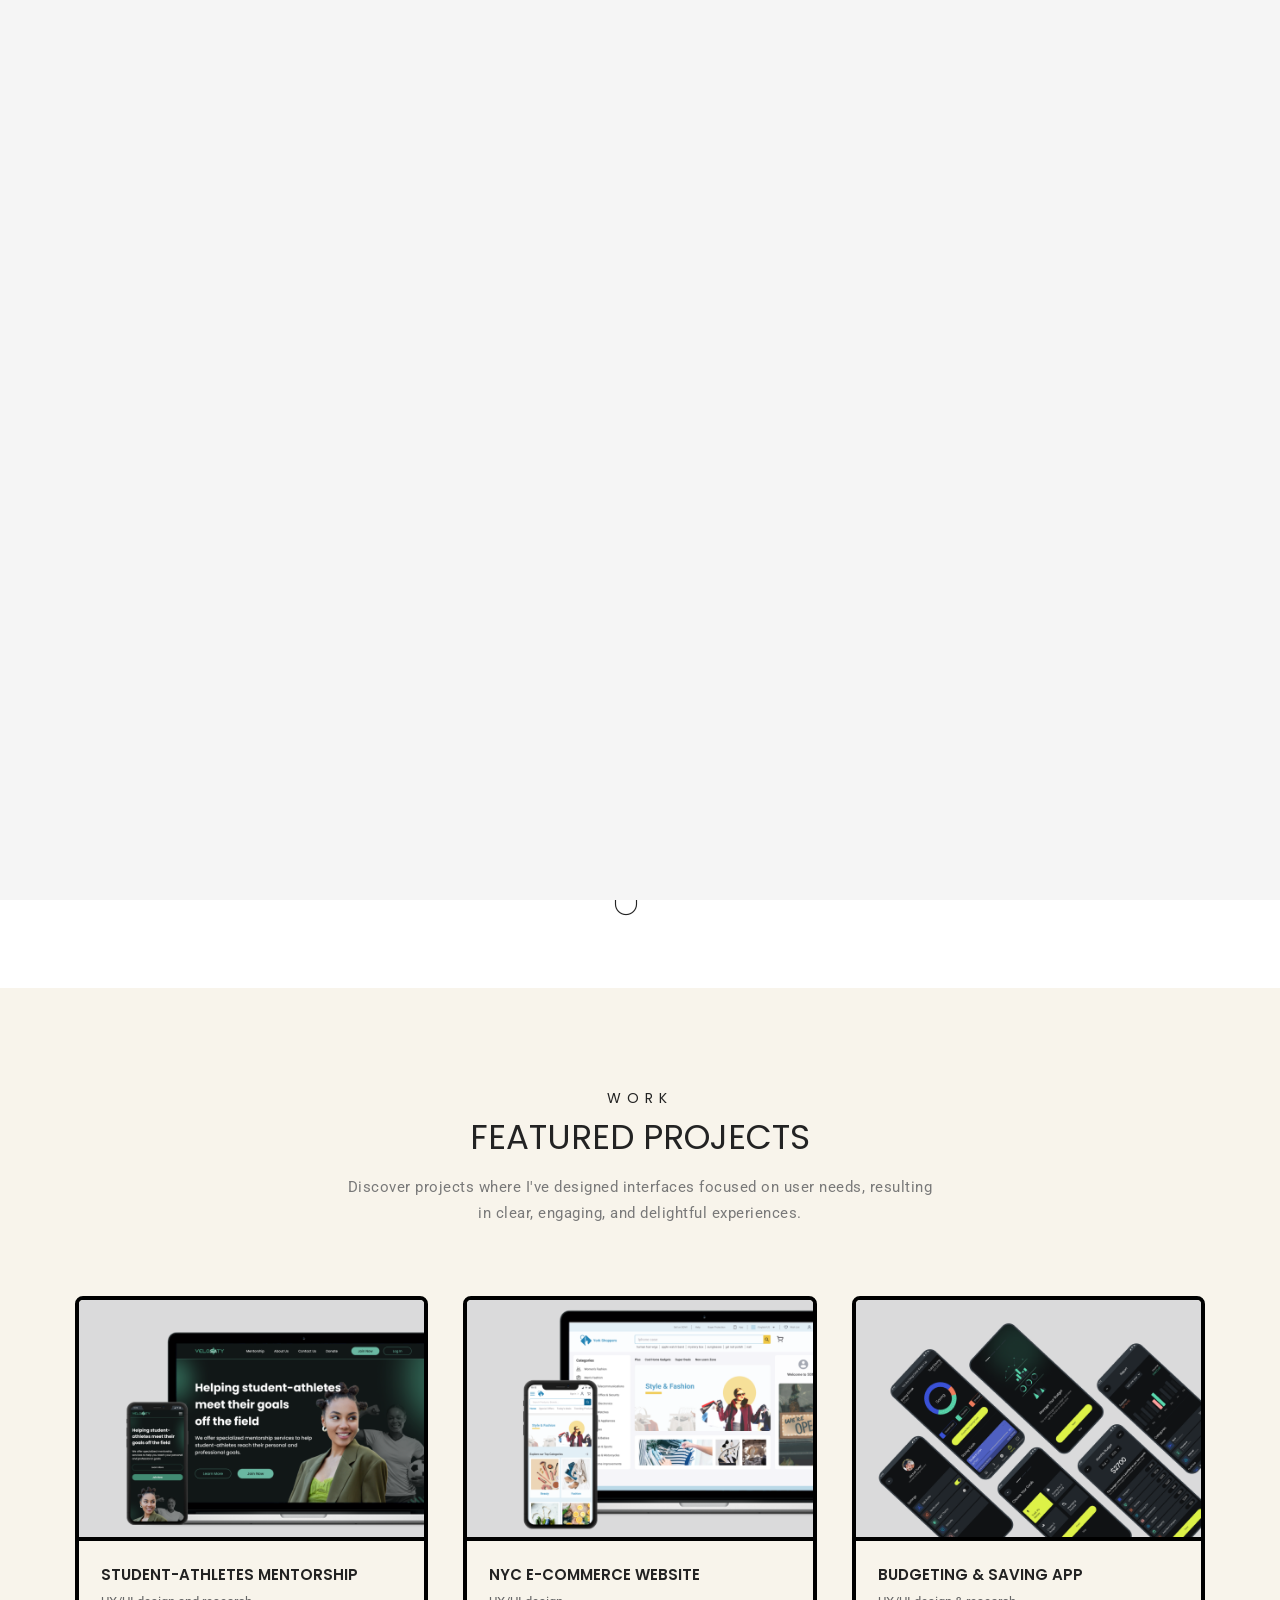
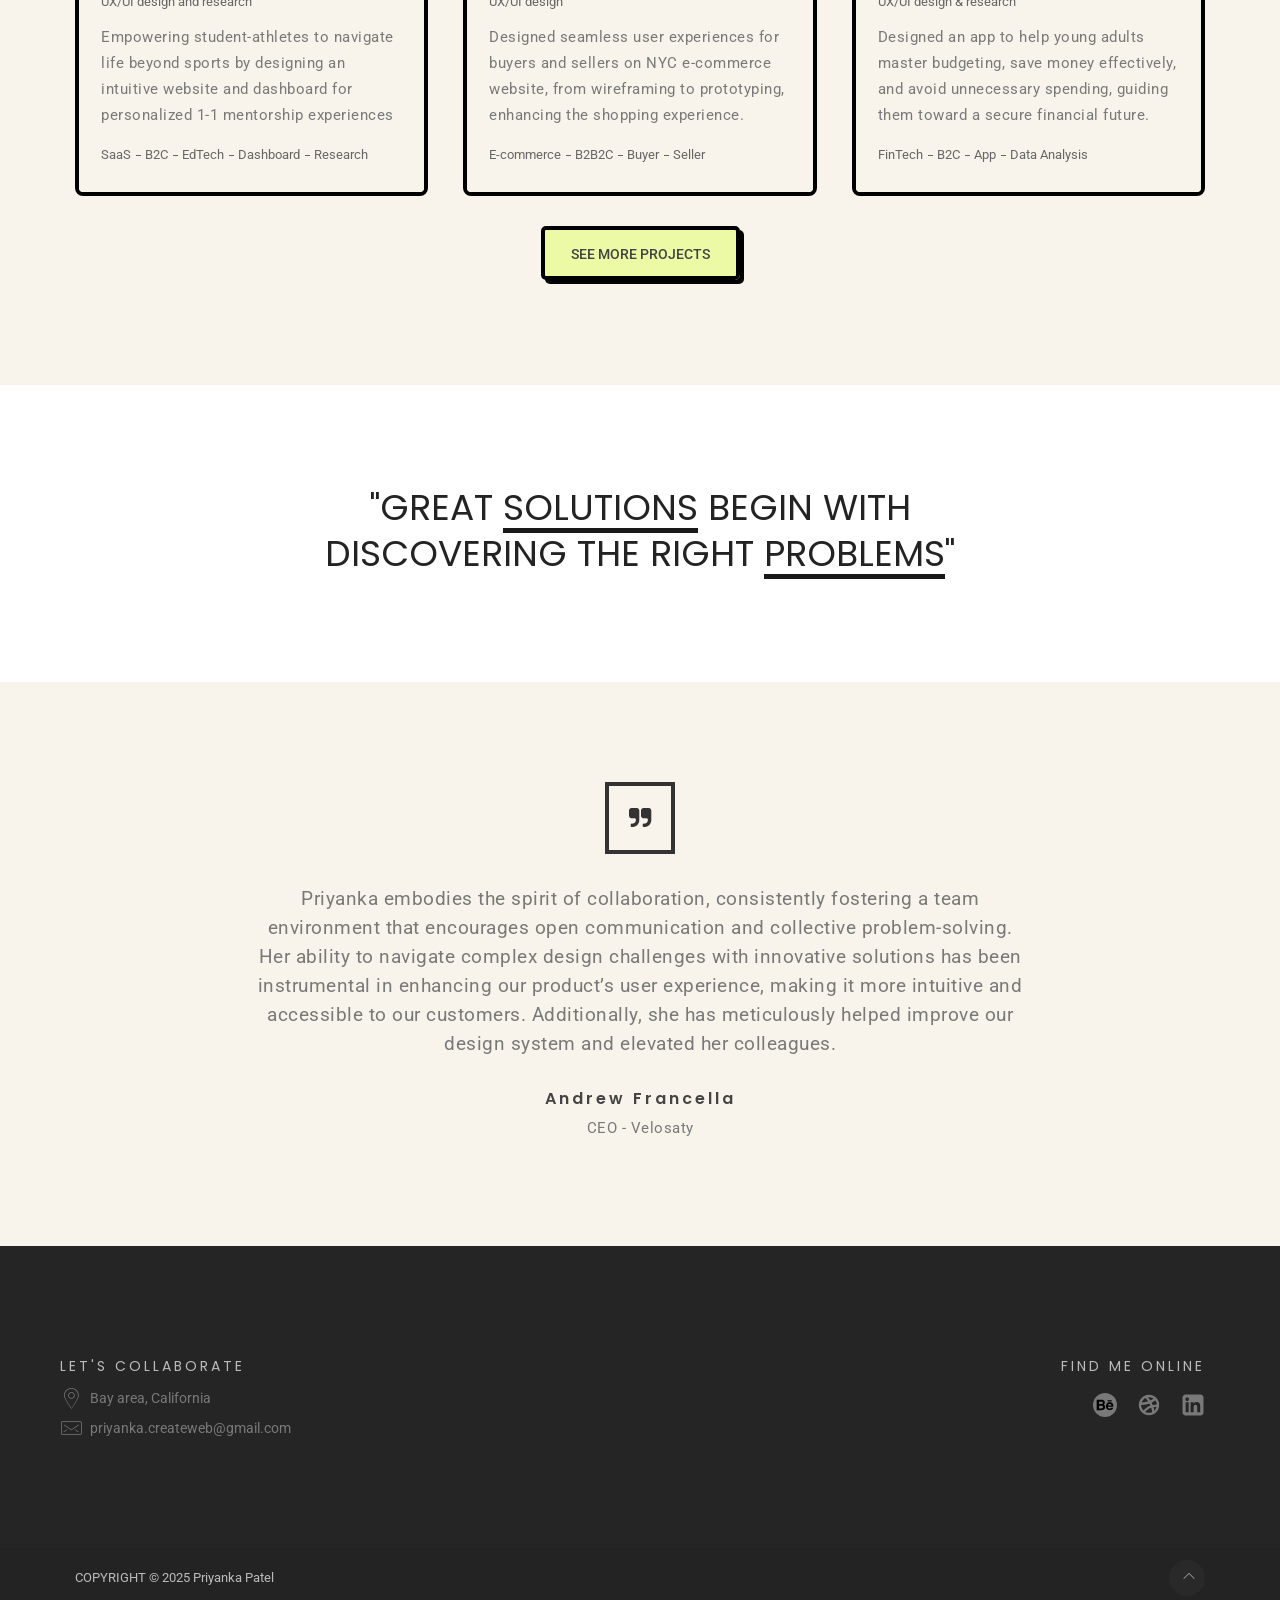
==== commit 6b33d6eb: "fetrue project section added instead of servies" ====
--- a/index.html
+++ b/index.html
@@ -140,10 +140,10 @@
                     <a href="index.html">Home</a>
                   </li>
                   <li>
-                    <a href="about.html">About</a>
+                    <a href="portfolio.html">Work</a>
                   </li>
                   <li>
-                    <a href="portfolio.html">Work</a>
+                    <a href="about.html">About</a>
                   </li>
                   <li>
                     <a href="contact.html">Contact</a>
@@ -230,6 +230,14 @@
                     technical insight to every project, always designing for
                     real people, not just an idealized vision.
                   </p>
+                  <!-- <p>
+                    <i
+                      >"Logic's weave, a visual thread, User's joy, where paths
+                      are led<br />
+                      Wit and art, a coding blend, Design's journey, has no
+                      end"</i
+                    >
+                  </p> -->
                   <div class="spacer30"></div>
                   <a href="portfolio.html" class="readon pill">check my work</a>
                 </div>
@@ -250,65 +258,242 @@
     <main class="tc-main" id="tc-main">
       <!-- Services Start-->
       <section
-        class="tc-serviecs tc-service-style1 sec-spacer sec-color"
-        id="tc-serviecs"
-        title="<-- Swip -->"
+        class="tc-works tc-service-style1 sec-spacer sec-color"
+        id="tc-works"
       >
         <div class="uk-container-center uk-container">
           <div class="tc-heading uk-text-center">
-            <h3>SERVICES</h3>
-            <h2>WHAT <span class="half-highlight">I DO</span></h2>
+            <h3>WORK</h3>
+            <h2>FEATURED PROJECTS</h2>
             <p>
-              I design interfaces that connect, inform, and delight users. By
-              focusing on their <br />needs, I bring clarity to complex
-              challenges.
+              Discover projects where I've designed interfaces focused on user
+              needs, resulting <br />in clear, engaging, and delightful
+              experiences.
             </p>
           </div>
-
-          <div data-uk-slider>
-            <div class="uk-slider-container">
-              <ul
-                class="uk-slider uk-grid uk-grid-width-large-1-3 uk-grid-width-medium-1-2"
+          <div
+            class="uk-grid-width-large-1-3 uk-grid-width-medium-1-2 uk-grid-width-small-1-1"
+            data-uk-grid="{gutter: 35, controls: '#filter'}"
+          >
+            <!--1-->
+            <div data-uk-filter="filter-a">
+              <!-- password div for velosaty start-->
+              <div
+                class="password-main"
+                id="password"
+                style="display: none; z-index: 99999"
+                class=""
               >
-                <li>
-                  <div class="services-item">
-                    <div class="title">
-                      <h3><a href="portfolio.html">PRODUCT DESIGN</a></h3>
-                    </div>
-                    <p>
-                      Crafting intuitive and visually appealing user interfaces
-                      that enhance the user experience.
-                    </p>
-                  </div>
-                </li>
-                <li>
-                  <div class="services-item">
-                    <div class="title">
-                      <h3>
-                        <a href="portfolio.html">USER RESEARCH & TESTING</a>
+                <div class="password-inner">
+                  <div
+                    id="close"
+                    class="close-btn"
+                    onclick="document.getElementById('password').style.display = 'none';"
+                  >
+                    <i class="uk-icon-close"></i>
+                  </div>
+                  <h3>Enter password</h3>
+                  <form id="passwordForm">
+                    <input id="takeinput" type="password" class="pass-input" />
+                    <div id="error" style="visibility: hidden" class="invalid">
+                      Invalid password
+                    </div>
+                    <button
+                      id="button"
+                      type="button"
+                      onclick="if(document.getElementById('takeinput').value=='Innovator')
+                    {window.location='velosaty.html';}
+                    else
+                    {document.getElementById('error').style.visibility = 'visible';
+                    return false;}"
+                    >
+                      Submit
+                    </button>
+                  </form>
+                </div>
+              </div>
+              <!-- password div end-->
+              <div class="pfolio-item">
+                <div class="post-grid-item">
+                  <div class="post-grid-img">
+                    <a href="velosaty.html">
+                      <img
+                        src="images/portfolio/small/velosaty-sm.png"
+                        alt="Velosaty"
+                      />
+                    </a>
+                  </div>
+                  <div class="post-grid-content">
+                    <div class="post-grid-head">
+                      <h3 class="post-grid-title">
+                        <a href="velosaty.html">Student-athletes Mentorship</a>
                       </h3>
-                    </div>
-                    <p>
-                      Conducting usability tests, interviews, and surveys to
-                      create data-driven, user-centered designs.
-                    </p>
-                  </div>
-                </li>
-                <li>
-                  <div class="services-item">
-                    <div class="title">
-                      <h3>
-                        <a href="portfolio.html">DESIGN SYSTEMS & STYLE G.</a>
+                      <ul class="post-grid-meta">
+                        <li>UX/UI design and research</li>
+                      </ul>
+                    </div>
+                    <div class="post-grid-desc">
+                      <p>
+                        Empowering student-athletes to navigate life beyond
+                        sports by designing an intuitive website and dashboard
+                        for personalized 1-1 mentorship experiences
+                      </p>
+                    </div>
+                    <div class="post-grid-footer">
+                      <ul class="post-grid-meta">
+                        <li>SaaS</li>
+                        <li>B2C</li>
+                        <li>EdTech</li>
+                        <li>Dashboard</li>
+                        <li>Research</li>
+                      </ul>
+                    </div>
+                  </div>
+                  <div class="link-wrap">
+                    <a
+                      onclick="document.getElementById('password').style.display = 'flex';
+                    document.getElementById('takeinput').focus(); return false;"
+                      style="cursor: pointer"
+                      href="velosaty.html"
+                      ><i class="uk-icon-lock"></i
+                    ></a>
+                  </div>
+                </div>
+              </div>
+            </div>
+            <!--2-->
+            <div data-uk-filter="filter-a">
+              <!-- password div for SONNY start-->
+              <div
+                class="password-main"
+                id="password2"
+                style="display: none; z-index: 99999"
+                class=""
+              >
+                <div class="password-inner">
+                  <div
+                    id="close2"
+                    class="close-btn"
+                    onclick="document.getElementById('password2').style.display = 'none';"
+                  >
+                    <i class="uk-icon-close"></i>
+                  </div>
+                  <h3>Enter password</h3>
+                  <form id="passwordForm">
+                    <input id="takeinput2" type="password" class="pass-input" />
+                    <div id="error2" style="visibility: hidden" class="invalid">
+                      Invalid password
+                    </div>
+                    <button
+                      id="button2"
+                      type="button"
+                      onclick="if(document.getElementById('takeinput2').value=='Innovator')
+                    {window.location='sonny.html';}
+                    else
+                    {document.getElementById('error2').style.visibility = 'visible';
+                    return false;}"
+                    >
+                      Submit
+                    </button>
+                  </form>
+                </div>
+              </div>
+              <!-- password div end-->
+              <div class="pfolio-item">
+                <div class="post-grid-item">
+                  <div class="post-grid-img">
+                    <a href="sonny.html">
+                      <img
+                        src="images/portfolio/small/sonny-sm.png"
+                        alt="SONNY"
+                      />
+                    </a>
+                  </div>
+                  <div class="post-grid-content">
+                    <div class="post-grid-head">
+                      <h3 class="post-grid-title">
+                        <a href="sonny.html">NYC e-commerce website</a>
                       </h3>
-                    </div>
-                    <p>
-                      Developing scalable design systems to ensure consistency
-                      across all digital touchpoints.
-                    </p>
-                  </div>
-                </li>
-              </ul>
+                      <ul class="post-grid-meta">
+                        <li>UX/UI design</li>
+                      </ul>
+                    </div>
+                    <div class="post-grid-desc">
+                      <p>
+                        Designed seamless user experiences for buyers and
+                        sellers on NYC e-commerce website, from wireframing to
+                        prototyping, enhancing the shopping experience.
+                      </p>
+                    </div>
+                    <div class="post-grid-footer">
+                      <ul class="post-grid-meta">
+                        <li>E-commerce</li>
+                        <li>B2B2C</li>
+                        <li>Buyer</li>
+                        <li>Seller</li>
+                      </ul>
+                    </div>
+                  </div>
+                  <div class="link-wrap">
+                    <a
+                      onclick="document.getElementById('password2').style.display = 'flex';
+                  document.getElementById('takeinput2').focus(); return false;"
+                      style="cursor: pointer"
+                      href="sonny.html"
+                      ><i class="uk-icon-lock"></i
+                    ></a>
+                  </div>
+                </div>
+              </div>
             </div>
+
+            <!--3-->
+            <div data-uk-filter="filter-a">
+              <div class="pfolio-item">
+                <div class="post-grid-item">
+                  <div class="post-grid-img">
+                    <a href="budget.html">
+                      <img
+                        src="images/portfolio/small/budget-sm.png"
+                        alt="Future Safe"
+                      />
+                    </a>
+                  </div>
+                  <div class="post-grid-content">
+                    <div class="post-grid-head">
+                      <h3 class="post-grid-title">
+                        <a href="budget.html">Budgeting & Saving app</a>
+                      </h3>
+                      <ul class="post-grid-meta">
+                        <li>UX/UI design & research</li>
+                      </ul>
+                    </div>
+                    <div class="post-grid-desc">
+                      <p>
+                        Designed an app to help young adults master budgeting,
+                        save money effectively, and avoid unnecessary spending,
+                        guiding them toward a secure financial future.
+                      </p>
+                    </div>
+                    <div class="post-grid-footer">
+                      <ul class="post-grid-meta">
+                        <li>FinTech</li>
+                        <li>B2C</li>
+                        <li>App</li>
+                        <li>Data Analysis</li>
+                      </ul>
+                    </div>
+                  </div>
+                  <div class="link-wrap">
+                    <a href="budget.html"><i class="uk-icon-link"></i></a>
+                  </div>
+                </div>
+              </div>
+            </div>
+          </div>
+          <div class="spacer30"></div>
+          <div class="uk-text-center">
+            <a href="portfolio.html" class="readon pill">See More Projects</a>
           </div>
         </div>
       </section>
@@ -645,10 +830,10 @@
             <a href="index.html">Home</a>
           </li>
           <li>
-            <a href="about.html">About</a>
+            <a href="portfolio.html">Work</a>
           </li>
           <li>
-            <a href="portfolio.html">Work</a>
+            <a href="about.html">About</a>
           </li>
           <li>
             <a href="contact.html">Contact</a>
@@ -709,6 +894,35 @@
       });
     </script>
 
+    <!-- password protected Js -->
+    <script>
+      var input = document.getElementById("takeinput");
+      input.addEventListener("keypress", function (event) {
+        if (event.key === "Enter") {
+          event.preventDefault();
+          document.getElementById("button").click();
+        }
+      });
+    </script>
+    <script>
+      var input = document.getElementById("takeinput2");
+      input.addEventListener("keypress", function (event) {
+        if (event.key === "Enter") {
+          event.preventDefault();
+          document.getElementById("button2").click();
+        }
+      });
+    </script>
+    <script>
+      var input = document.getElementById("takeinput3");
+      input.addEventListener("keypress", function (event) {
+        if (event.key === "Enter") {
+          event.preventDefault();
+          document.getElementById("button3").click();
+        }
+      });
+    </script>
+
     <!-- Jquery js -->
     <script
       data-cfasync="false"
--- a/css/style.css
+++ b/css/style.css
@@ -1244,7 +1244,7 @@
 }
 /* password protected*/
 .pass-input {
-  border-radius: 20px;
+  border-radius: 6px;
   padding: 8px 16px;
   width: 100%;
 }
@@ -1260,7 +1260,7 @@
 button {
   color: #232323;
   background: rgba(226, 255, 96, 0.9);
-  border-radius: 20px;
+  border-radius: 6px;
   padding: 8px 20px;
   border: 1px solid rgba(226, 255, 96, 0.9);
   cursor: pointer;
@@ -1302,6 +1302,55 @@
 }
 .center {
   text-align: center;
+}
+/* Case Study Index Section */
+.index-container {
+  padding: 30px;
+  background: white;
+  border-radius: 8px;
+  border: 1px solid #e9e9e9;
+  box-shadow: 2px 2px 5px 0 rgba(0, 0, 0, 0.08);
+}
+
+.index a {
+  display: flex;
+  justify-content: space-between; /* Align text left and arrow right */
+  align-items: center;
+  text-decoration: none;
+  color: #333;
+  padding: 15px;
+  font-size: 1.2em;
+  transition: background 0.3s ease-in-out;
+}
+
+.index a:hover {
+  background: #232323;
+  color: white;
+}
+
+/* Remove border-bottom from last link */
+.index a:not(:last-child) {
+  border-bottom: 1px solid #ddd;
+}
+
+/* Floating Scroll to Top Button */
+.scroll-top {
+  position: fixed;
+  bottom: 20px;
+  right: 20px;
+  color: white;
+  padding: 6px;
+  border: 4px solid #000;
+  cursor: pointer;
+  display: none;
+  transition: opacity 0.3s ease-in-out;
+  background: #e2ff60;
+  z-index: 999;
+  box-shadow: rgb(0, 0, 0) 4px 4px 0px 0px;
+}
+
+.scroll-top:hover {
+  background: #b5ca58;
 }
 
 /*--------------------------
@@ -2357,6 +2406,10 @@
   .password-inner {
     padding: 1.5em 1em;
   }
+  .scroll-top {
+    bottom: 10px;
+    right: 10px;
+  }
 }
 @media (min-width: 960px) {
   .uk-grid-divider
